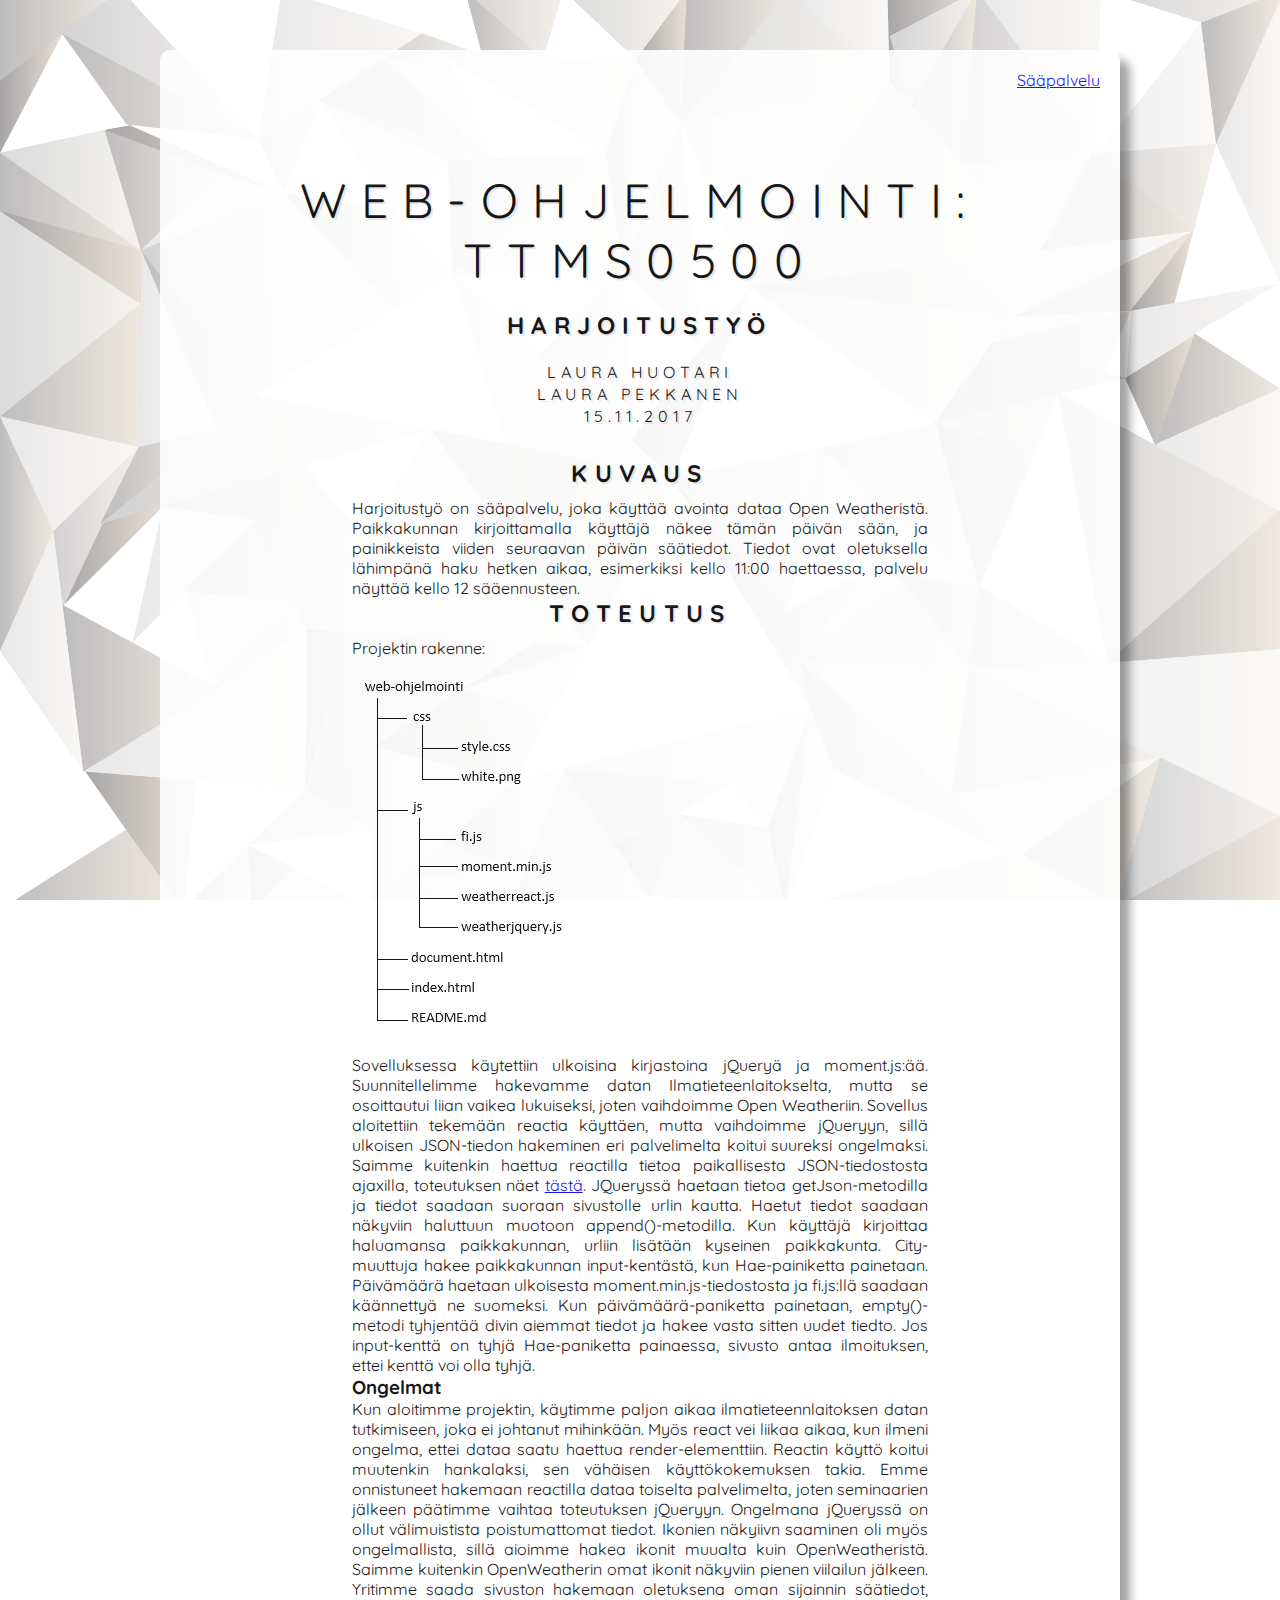
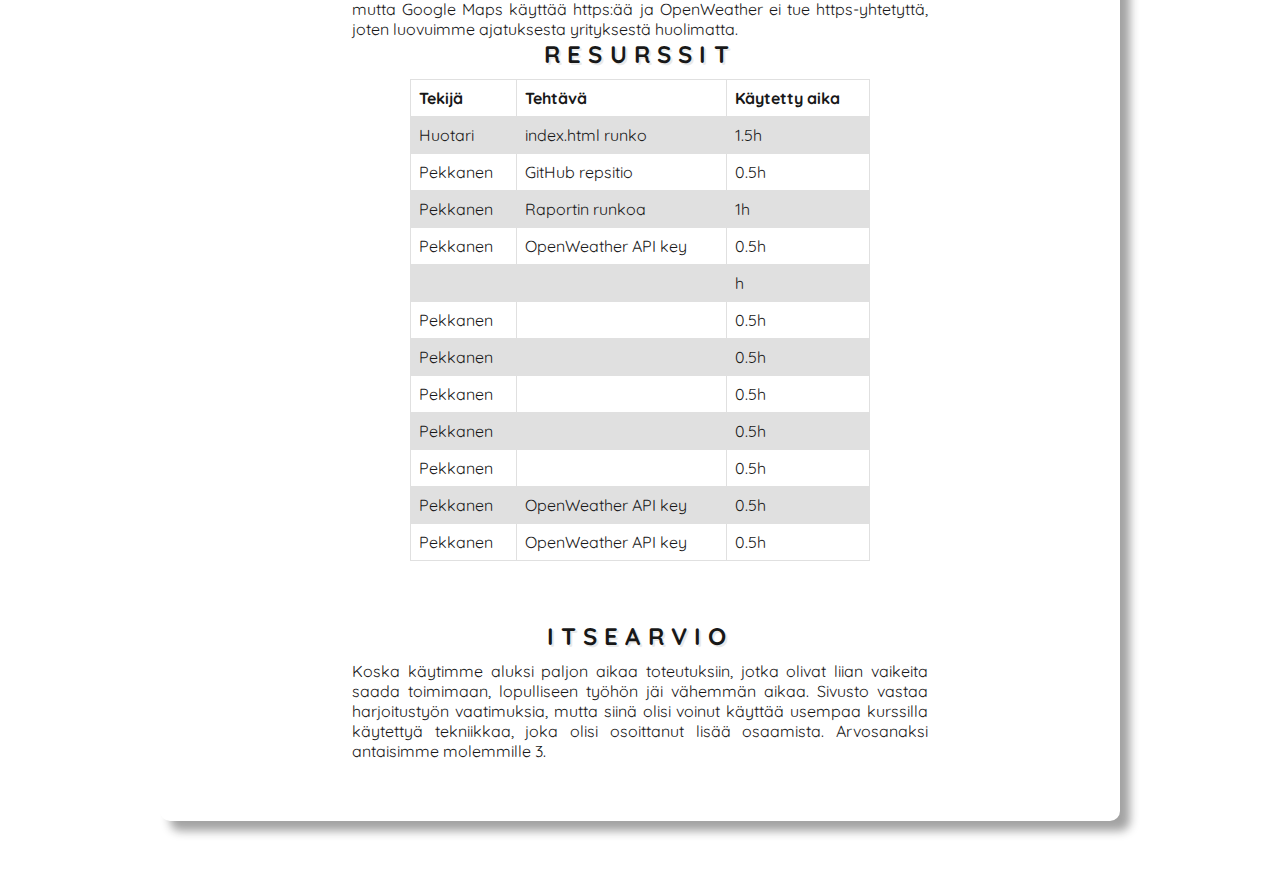
==== document.html @ 0e5e72e3 "react" ====
<!DOCTYPE html>
<html>
    <head>
        <title>Sää-palvelu</title>
        <meta charset="utf-8"/>
        <link href="css/style.css" rel="stylesheet"/>
        <!--fonts-->
        <link href="https://fonts.googleapis.com/css?family=Quicksand" rel="stylesheet">
    </head>
    <body>
        <page>
            <nav>
                <li><a href="index.html">Sääpalvelu</a></li>
            </nav>
            <section>
                <header>Web-ohjelmointi: TTMS0500</header>
                <h2>Harjoitustyö</h2><br>
                <p>Laura Huotari</p>
                <p>Laura Pekkanen</p>
                <p>15.11.2017</p>
            </section>
            <main>
                <h2>Kuvaus</h2>
                <p>Harjoitustyö on sääpalvelu, joka käyttää avointa dataa Open Weatheristä. Paikkakunnan kirjoittamalla käyttäjä näkee tämän päivän sään, ja painikkeista viiden seuraavan päivän säätiedot. Tiedot ovat oletuksella lähimpänä haku hetken aikaa, esimerkiksi kello 11:00 haettaessa, palvelu näyttää kello 12 sääennusteen.</p>
                <h2>Toteutus</h2>
                <p>Projektin rakenne:</p>
                <img src="css/rakenne_webohjelmointi.PNG" alt="rakenne"/>
                <p>Sovelluksessa käytettiin ulkoisina kirjastoina jQueryä ja moment.js:ää. Suunnitellelimme hakevamme datan Ilmatieteenlaitokselta, mutta se osoittautui liian vaikea lukuiseksi, joten vaihdoimme Open Weatheriin. Sovellus aloitettiin tekemään reactia käyttäen, mutta vaihdoimme jQueryyn, sillä ulkoisen JSON-tiedon hakeminen eri palvelimelta koitui suureksi ongelmaksi. Saimme kuitenkin haettua reactilla tietoa paikallisesta JSON-tiedostosta ajaxilla, toteutuksen näet <a href="index_react.html">tästä</a>. JQueryssä haetaan tietoa getJson-metodilla ja tiedot saadaan suoraan sivustolle urlin kautta. Haetut tiedot saadaan näkyviin haluttuun muotoon append()-metodilla. Kun käyttäjä kirjoittaa haluamansa paikkakunnan, urliin lisätään kyseinen paikkakunta. City-muuttuja hakee paikkakunnan input-kentästä, kun Hae-painiketta painetaan. Päivämäärä haetaan ulkoisesta moment.min.js-tiedostosta ja fi.js:llä saadaan käännettyä ne suomeksi. Kun päivämäärä-paniketta painetaan, empty()-metodi tyhjentää divin aiemmat tiedot ja hakee vasta sitten uudet tiedto. Jos input-kenttä on tyhjä Hae-paniketta painaessa, sivusto antaa ilmoituksen, ettei kenttä voi olla tyhjä.</p>
                <h3>Ongelmat</h3>
                <p>Kun aloitimme projektin, käytimme paljon aikaa ilmatieteennlaitoksen datan tutkimiseen, joka ei johtanut mihinkään. Myös react vei liikaa aikaa, kun ilmeni ongelma, ettei dataa saatu haettua render-elementtiin. Reactin käyttö koitui muutenkin hankalaksi, sen vähäisen käyttökokemuksen takia. Emme onnistuneet hakemaan reactilla dataa toiselta palvelimelta, joten seminaarien jälkeen päätimme vaihtaa toteutuksen jQueryyn. Ongelmana jQueryssä on ollut välimuistista poistumattomat tiedot. Ikonien näkyiivn saaminen oli myös ongelmallista, sillä aioimme hakea ikonit muualta kuin OpenWeatheristä. Saimme kuitenkin OpenWeatherin omat ikonit näkyviin pienen viilailun jälkeen. Yritimme saada sivuston hakemaan oletuksena oman sijainnin säätiedot, mutta Google Maps käyttää https:ää ja OpenWeather ei tue https-yhtetyttä, joten luovuimme ajatuksesta yrityksestä huolimatta.</p>
                <h2>Resurssit</h2>
                <table>
                  <tr>
                    <th>Tekijä</th>
                    <th>Tehtävä</th>
                    <th>Käytetty aika</th>
                  </tr>
                  <tr>
                    <td>Huotari</td>
                    <td>index.html runko</td>
                    <td>1.5h</td>
                  </tr>
                  <tr>
                    <td>Pekkanen</td>
                    <td>GitHub repsitio</td>
                    <td>0.5h</td>
                  </tr>
                  <tr>
                    <td>Pekkanen</td>
                    <td>Raportin runkoa</td>
                    <td>1h</td>
                  </tr>
                  <tr>
                    <td>Pekkanen</td>
                    <td>OpenWeather API key</td>
                    <td>0.5h</td>
                  </tr>
                    <tr>
                    <td></td>
                    <td></td>
                    <td>h</td>
                  </tr>
                    <tr>
                    <td>Pekkanen</td>
                    <td></td>
                    <td>0.5h</td>
                  </tr>
                    <tr>
                    <td>Pekkanen</td>
                    <td></td>
                    <td>0.5h</td>
                  </tr>
                    <tr>
                    <td>Pekkanen</td>
                    <td></td>
                    <td>0.5h</td>
                  </tr>
                    <tr>
                    <td>Pekkanen</td>
                    <td></td>
                    <td>0.5h</td>
                  </tr>
                    <tr>
                    <td>Pekkanen</td>
                    <td></td>
                    <td>0.5h</td>
                  </tr>
                    <tr>
                    <td>Pekkanen</td>
                    <td>OpenWeather API key</td>
                    <td>0.5h</td>
                  </tr>
                    <tr>
                    <td>Pekkanen</td>
                    <td>OpenWeather API key</td>
                    <td>0.5h</td>
                  </tr>
                </table>
                <h2>Itsearvio</h2>
                <p>Koska käytimme aluksi paljon aikaa toteutuksiin, jotka olivat liian vaikeita saada toimimaan, lopulliseen työhön jäi vähemmän aikaa. Sivusto vastaa harjoitustyön vaatimuksia, mutta siinä olisi voinut käyttää usempaa kurssilla käytettyä tekniikkaa, joka olisi osoittanut lisää osaamista. Arvosanaksi antaisimme molemmille 3.</p>
            </main>
        </page>
    </body>
</html>
---- css/style.css ----
* {
    margin: 0;
    padding: 0;
}

body {
    color: #000000;
    margin: auto;
    text-align: center;
    height: 100%;
    background-image: url(white.png);
    background-size: cover;
    background-position: center;
    background-attachment: fixed;
}

page {
    width:75%;
    height: 100%;
    text-align: center;
    margin: 50px auto;
    background-color: #ffffff;
    padding: auto 15px;
    display: inline-block;
    overflow: hidden;
    opacity: 0.9;
    border-radius: 10px;
    box-shadow: 10px 10px 10px rgba(0, 0, 0, 0.4);
    font-family: 'Quicksand', sans-serif;
}

nav {
    margin: 20px;
    list-style-type: none;
    float: right;
}

header {
    color:black;
    text-transform: uppercase;
    font-size: 3em; 
    text-shadow: 2px 2px #e7e7e7;
    padding: 20px 10px;
    letter-spacing: 0.3em;
    text-align: center;
    margin-top: 60px;
}

header p {
    font-size: 0.5em;
    letter-spacing: 0.2em;
    padding: 5px;
    margin-top: 10px;
}

content p {
    margin: 0;
}

button {
    background-color: #e7e7e7;
    color: black;
    font-size: 16px;
    border-radius: 8px;
    /*width: 50px;*/
    padding: 5px;
    margin: 5px;
    margin-bottom: 20px;
}

button:hover {
    box-shadow: 5px 5px 5px #d9d9d9;
    border-radius: 10px;
}

section {
    color:black;
    font-size: 1em; 
    padding-top: 20px;
    padding-bottom: 20px;
    text-align: center;
    margin-bottom: 10px;
    margin-top: 20px;
}

section h1 {
    font-size: 3em; 
}

section h1, h2 {
    text-transform: uppercase;
    text-shadow: 2px 2px #e7e7e7;
    letter-spacing: 0.3em;
}


section p {
    padding: 0;
    margin: 2px;
    text-transform: uppercase;
    text-shadow: 2px 2px #e7e7e7;
    letter-spacing: 0.3em;
}

main {
     margin: 0 auto 60px auto;
    width: 60%;
    text-align: justify;
}

main h2 {
    text-align: center;
    margin-bottom: 10px;
}

table {
    border-collapse: collapse;
    width: 80%;
    margin: 0 auto 60px auto;
}

td, th {
    border: 1px solid #dddddd;
    text-align: left;
    padding: 8px;
}

tr:nth-child(even) {
    background-color: #dddddd;
}
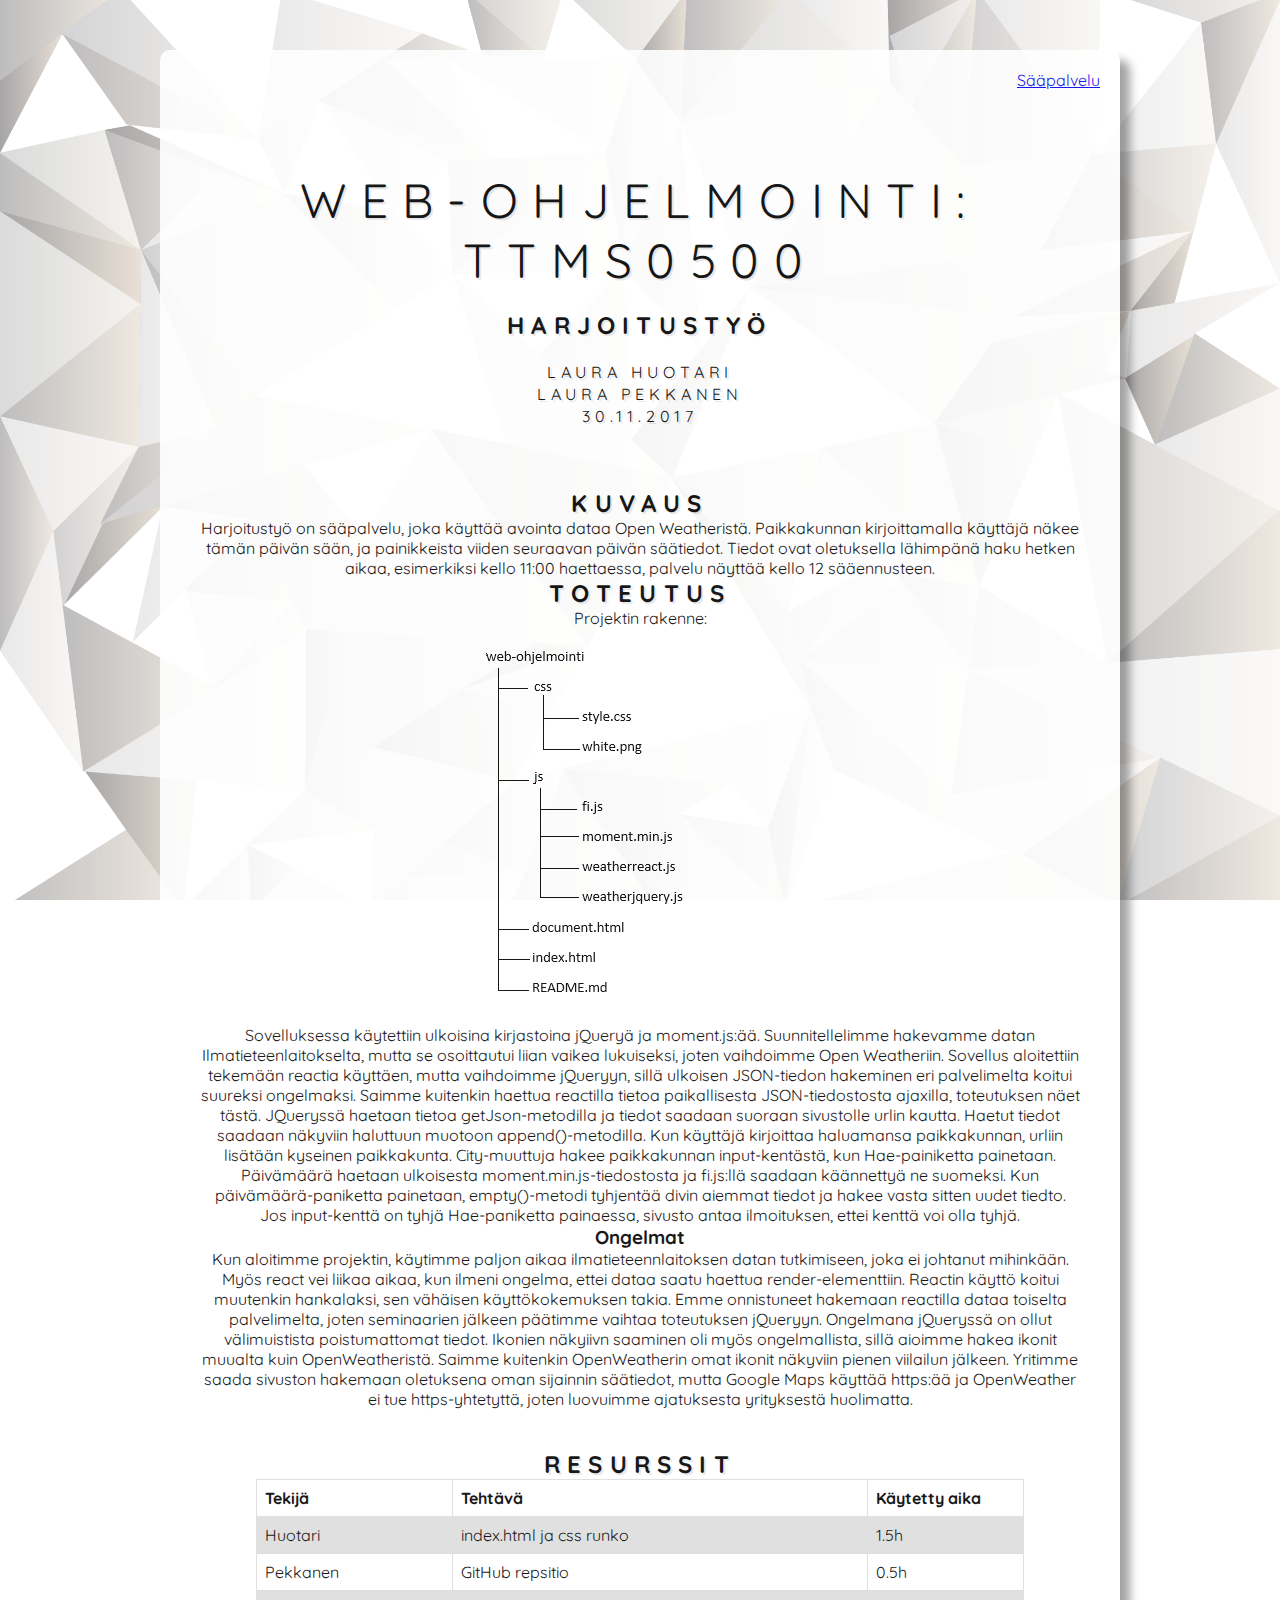
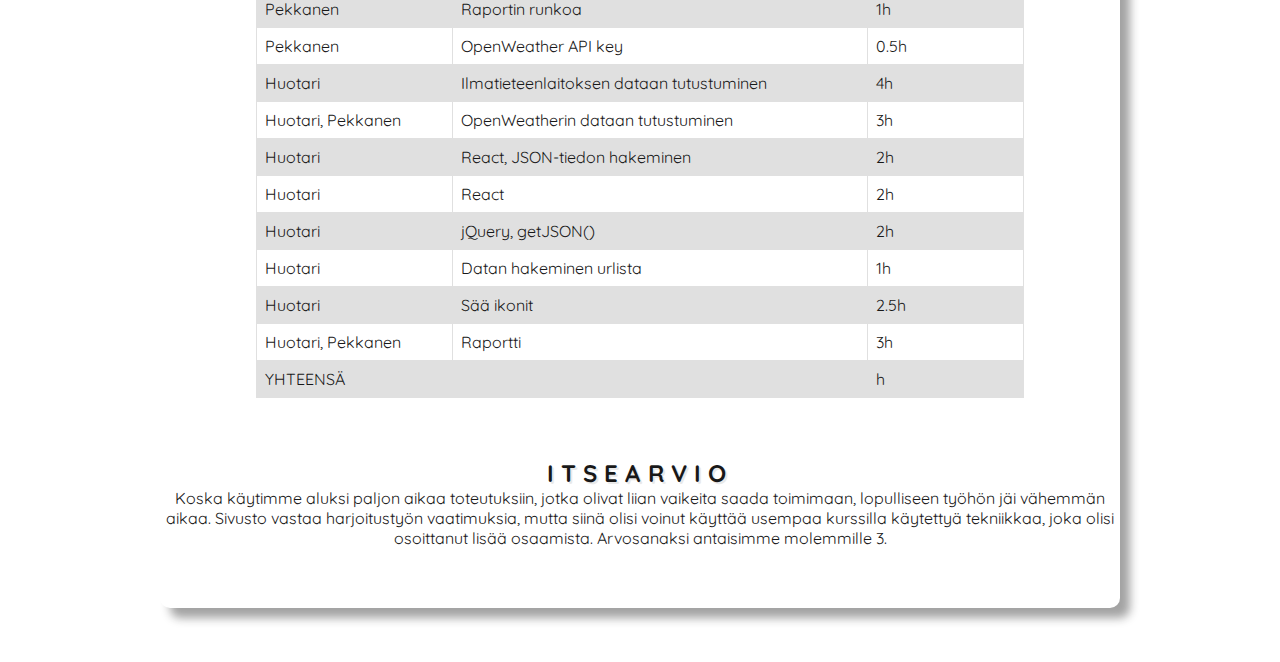
==== commit 6363bd11: "edit document" ====
--- a/document.html
+++ b/document.html
@@ -17,84 +17,91 @@
                 <h2>Harjoitustyö</h2><br>
                 <p>Laura Huotari</p>
                 <p>Laura Pekkanen</p>
-                <p>15.11.2017</p>
+                <p>30.11.2017</p>
             </section>
             <main>
+            <article>
                 <h2>Kuvaus</h2>
-                <p>Harjoitustyö on sääpalvelu, joka käyttää avointa dataa Open Weatheristä. Paikkakunnan kirjoittamalla käyttäjä näkee tämän päivän sään, ja painikkeista viiden seuraavan päivän säätiedot. Tiedot ovat oletuksella lähimpänä haku hetken aikaa, esimerkiksi kello 11:00 haettaessa, palvelu näyttää kello 12 sääennusteen.</p>
-                <h2>Toteutus</h2>
-                <p>Projektin rakenne:</p>
-                <img src="css/rakenne_webohjelmointi.PNG" alt="rakenne"/>
-                <p>Sovelluksessa käytettiin ulkoisina kirjastoina jQueryä ja moment.js:ää. Suunnitellelimme hakevamme datan Ilmatieteenlaitokselta, mutta se osoittautui liian vaikea lukuiseksi, joten vaihdoimme Open Weatheriin. Sovellus aloitettiin tekemään reactia käyttäen, mutta vaihdoimme jQueryyn, sillä ulkoisen JSON-tiedon hakeminen eri palvelimelta koitui suureksi ongelmaksi. Saimme kuitenkin haettua reactilla tietoa paikallisesta JSON-tiedostosta ajaxilla, toteutuksen näet <a href="index_react.html">tästä</a>. JQueryssä haetaan tietoa getJson-metodilla ja tiedot saadaan suoraan sivustolle urlin kautta. Haetut tiedot saadaan näkyviin haluttuun muotoon append()-metodilla. Kun käyttäjä kirjoittaa haluamansa paikkakunnan, urliin lisätään kyseinen paikkakunta. City-muuttuja hakee paikkakunnan input-kentästä, kun Hae-painiketta painetaan. Päivämäärä haetaan ulkoisesta moment.min.js-tiedostosta ja fi.js:llä saadaan käännettyä ne suomeksi. Kun päivämäärä-paniketta painetaan, empty()-metodi tyhjentää divin aiemmat tiedot ja hakee vasta sitten uudet tiedto. Jos input-kenttä on tyhjä Hae-paniketta painaessa, sivusto antaa ilmoituksen, ettei kenttä voi olla tyhjä.</p>
-                <h3>Ongelmat</h3>
-                <p>Kun aloitimme projektin, käytimme paljon aikaa ilmatieteennlaitoksen datan tutkimiseen, joka ei johtanut mihinkään. Myös react vei liikaa aikaa, kun ilmeni ongelma, ettei dataa saatu haettua render-elementtiin. Reactin käyttö koitui muutenkin hankalaksi, sen vähäisen käyttökokemuksen takia. Emme onnistuneet hakemaan reactilla dataa toiselta palvelimelta, joten seminaarien jälkeen päätimme vaihtaa toteutuksen jQueryyn. Ongelmana jQueryssä on ollut välimuistista poistumattomat tiedot. Ikonien näkyiivn saaminen oli myös ongelmallista, sillä aioimme hakea ikonit muualta kuin OpenWeatheristä. Saimme kuitenkin OpenWeatherin omat ikonit näkyviin pienen viilailun jälkeen. Yritimme saada sivuston hakemaan oletuksena oman sijainnin säätiedot, mutta Google Maps käyttää https:ää ja OpenWeather ei tue https-yhtetyttä, joten luovuimme ajatuksesta yrityksestä huolimatta.</p>
+                    <p>Harjoitustyö on sääpalvelu, joka käyttää avointa dataa Open Weatheristä. Paikkakunnan kirjoittamalla käyttäjä näkee tämän päivän sään, ja painikkeista viiden seuraavan päivän säätiedot. Tiedot ovat oletuksella lähimpänä haku hetken aikaa, esimerkiksi kello 11:00 haettaessa, palvelu näyttää kello 12 sääennusteen.</p>
+                    <h2>Toteutus</h2>
+                    <p>Projektin rakenne:</p>
+                    <img src="css/rakenne_webohjelmointi.PNG" alt="rakenne"/>
+                    <p>Sovelluksessa käytettiin ulkoisina kirjastoina jQueryä ja moment.js:ää. Suunnitellelimme hakevamme datan Ilmatieteenlaitokselta, mutta se osoittautui liian vaikea lukuiseksi, joten vaihdoimme Open Weatheriin. Sovellus aloitettiin tekemään reactia käyttäen, mutta vaihdoimme jQueryyn, sillä ulkoisen JSON-tiedon hakeminen eri palvelimelta koitui suureksi ongelmaksi. Saimme kuitenkin haettua reactilla tietoa paikallisesta JSON-tiedostosta ajaxilla, toteutuksen näet tästä. JQueryssä haetaan tietoa getJson-metodilla ja tiedot saadaan suoraan sivustolle urlin kautta. Haetut tiedot saadaan näkyviin haluttuun muotoon append()-metodilla. Kun käyttäjä kirjoittaa haluamansa paikkakunnan, urliin lisätään kyseinen paikkakunta. City-muuttuja hakee paikkakunnan input-kentästä, kun Hae-painiketta painetaan. Päivämäärä haetaan ulkoisesta moment.min.js-tiedostosta ja fi.js:llä saadaan käännettyä ne suomeksi. Kun päivämäärä-paniketta painetaan, empty()-metodi tyhjentää divin aiemmat tiedot ja hakee vasta sitten uudet tiedto. Jos input-kenttä on tyhjä Hae-paniketta painaessa, sivusto antaa ilmoituksen, ettei kenttä voi olla tyhjä.</p>
+                    <h3>Ongelmat</h3>
+                    <p>Kun aloitimme projektin, käytimme paljon aikaa ilmatieteennlaitoksen datan tutkimiseen, joka ei johtanut mihinkään. Myös react vei liikaa aikaa, kun ilmeni ongelma, ettei dataa saatu haettua render-elementtiin. Reactin käyttö koitui muutenkin hankalaksi, sen vähäisen käyttökokemuksen takia. Emme onnistuneet hakemaan reactilla dataa toiselta palvelimelta, joten seminaarien jälkeen päätimme vaihtaa toteutuksen jQueryyn. Ongelmana jQueryssä on ollut välimuistista poistumattomat tiedot. Ikonien näkyiivn saaminen oli myös ongelmallista, sillä aioimme hakea ikonit muualta kuin OpenWeatheristä. Saimme kuitenkin OpenWeatherin omat ikonit näkyviin pienen viilailun jälkeen. Yritimme saada sivuston hakemaan oletuksena oman sijainnin säätiedot, mutta Google Maps käyttää https:ää ja OpenWeather ei tue https-yhtetyttä, joten luovuimme ajatuksesta yrityksestä huolimatta.</p>
+                </article>
                 <h2>Resurssit</h2>
                 <table>
-                  <tr>
-                    <th>Tekijä</th>
-                    <th>Tehtävä</th>
-                    <th>Käytetty aika</th>
-                  </tr>
-                  <tr>
-                    <td>Huotari</td>
-                    <td>index.html runko</td>
-                    <td>1.5h</td>
-                  </tr>
-                  <tr>
-                    <td>Pekkanen</td>
-                    <td>GitHub repsitio</td>
-                    <td>0.5h</td>
-                  </tr>
-                  <tr>
-                    <td>Pekkanen</td>
-                    <td>Raportin runkoa</td>
-                    <td>1h</td>
-                  </tr>
-                  <tr>
-                    <td>Pekkanen</td>
-                    <td>OpenWeather API key</td>
-                    <td>0.5h</td>
-                  </tr>
                     <tr>
-                    <td></td>
-                    <td></td>
-                    <td>h</td>
-                  </tr>
+                        <th>Tekijä</th>
+                        <th>Tehtävä</th>
+                        <th>Käytetty aika</th>
+                    </tr>
                     <tr>
-                    <td>Pekkanen</td>
-                    <td></td>
-                    <td>0.5h</td>
-                  </tr>
+                        <td>Huotari</td>
+                        <td>index.html ja css runko</td>
+                        <td>1.5h</td>
+                    </tr>
                     <tr>
-                    <td>Pekkanen</td>
-                    <td></td>
-                    <td>0.5h</td>
-                  </tr>
+                        <td>Pekkanen</td>
+                        <td>GitHub repsitio</td>
+                        <td>0.5h</td>
+                    </tr>
                     <tr>
-                    <td>Pekkanen</td>
-                    <td></td>
-                    <td>0.5h</td>
-                  </tr>
+                        <td>Pekkanen</td>
+                        <td>Raportin runkoa</td>
+                        <td>1h</td>
+                    </tr>
                     <tr>
-                    <td>Pekkanen</td>
-                    <td></td>
-                    <td>0.5h</td>
-                  </tr>
+                        <td>Pekkanen</td>
+                        <td>OpenWeather API key</td>
+                        <td>0.5h</td>
+                    </tr>
                     <tr>
-                    <td>Pekkanen</td>
-                    <td></td>
-                    <td>0.5h</td>
-                  </tr>
+                        <td>Huotari</td>
+                        <td>Ilmatieteenlaitoksen dataan tutustuminen</td>
+                        <td>4h</td>
+                    </tr>
                     <tr>
-                    <td>Pekkanen</td>
-                    <td>OpenWeather API key</td>
-                    <td>0.5h</td>
-                  </tr>
+                        <td>Huotari, Pekkanen</td>
+                        <td>OpenWeatherin dataan tutustuminen</td>
+                        <td>3h</td>
+                    </tr>
                     <tr>
-                    <td>Pekkanen</td>
-                    <td>OpenWeather API key</td>
-                    <td>0.5h</td>
-                  </tr>
+                        <td>Huotari</td>
+                        <td>React, JSON-tiedon hakeminen</td>
+                        <td>2h</td>
+                    </tr>
+                    <tr>
+                        <td>Huotari</td>
+                        <td>React</td>
+                        <td>2h</td>
+                    </tr>
+                    <tr>
+                        <td>Huotari</td>
+                        <td>jQuery, getJSON()</td>
+                        <td>2h</td>
+                    </tr>
+                    <tr>
+                        <td>Huotari</td>
+                        <td>Datan hakeminen urlista</td>
+                        <td>1h</td>
+                    </tr>
+                    <tr>
+                        <td>Huotari</td>
+                        <td>Sää ikonit</td>
+                        <td>2.5h</td>
+                    </tr>
+                    <tr>
+                        <td>Huotari, Pekkanen</td>
+                        <td>Raportti</td>
+                        <td>3h</td>
+                    </tr>
+                    <tr>
+                        <td style="text-transform:uppercase">Yhteensä</td>
+                        <td></td>
+                        <td>h</td>
+                    </tr>
                 </table>
                 <h2>Itsearvio</h2>
                 <p>Koska käytimme aluksi paljon aikaa toteutuksiin, jotka olivat liian vaikeita saada toimimaan, lopulliseen työhön jäi vähemmän aikaa. Sivusto vastaa harjoitustyön vaatimuksia, mutta siinä olisi voinut käyttää usempaa kurssilla käytettyä tekniikkaa, joka olisi osoittanut lisää osaamista. Arvosanaksi antaisimme molemmille 3.</p>
--- a/css/style.css
+++ b/css/style.css
@@ -71,6 +71,7 @@
 button:hover {
     box-shadow: 5px 5px 5px #d9d9d9;
     border-radius: 10px;
+    background-color: lightgrey;
 }
 
 section {
@@ -102,15 +103,17 @@
     letter-spacing: 0.3em;
 }
 
+article {
+    padding: 20px;
+    margin: 20px;
+}
+
+article h2 {
+    padding: 30px auto 30px auto;
+}
+
 main {
      margin: 0 auto 60px auto;
-    width: 60%;
-    text-align: justify;
-}
-
-main h2 {
-    text-align: center;
-    margin-bottom: 10px;
 }
 
 table {
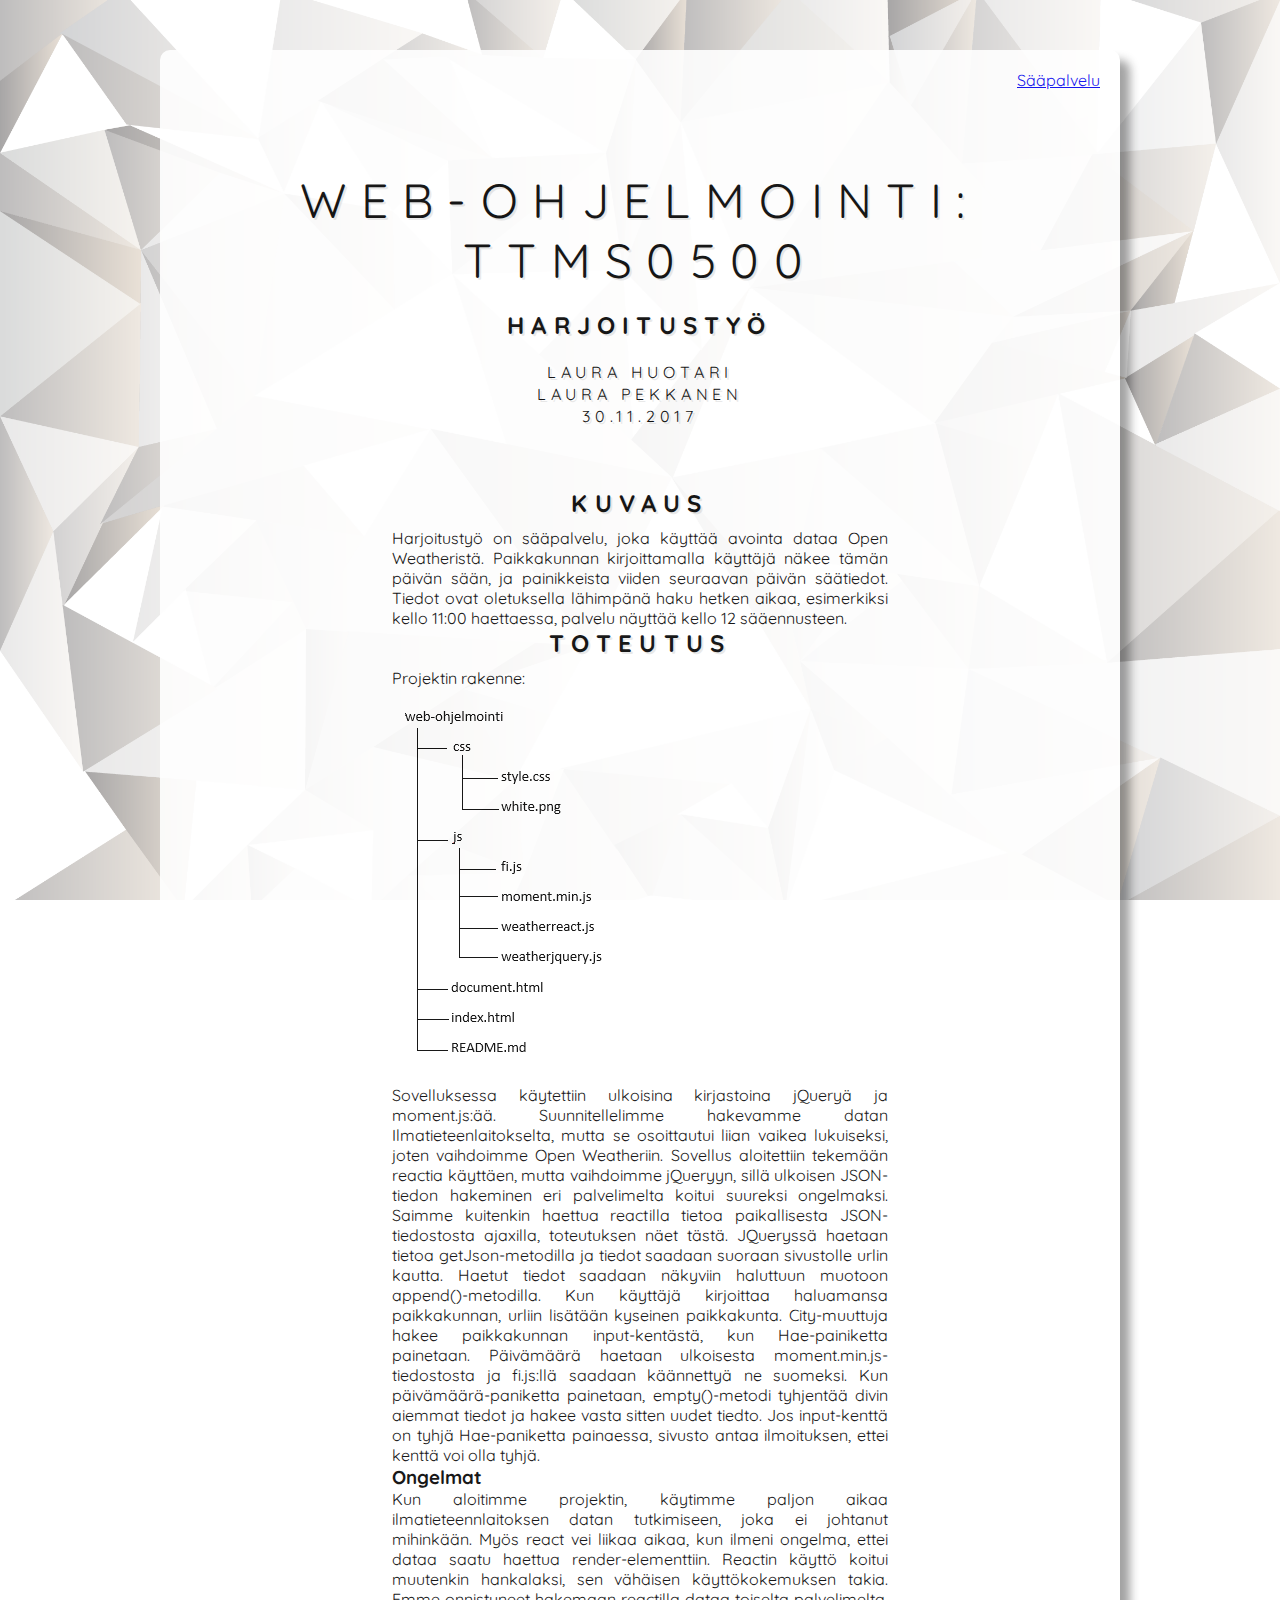
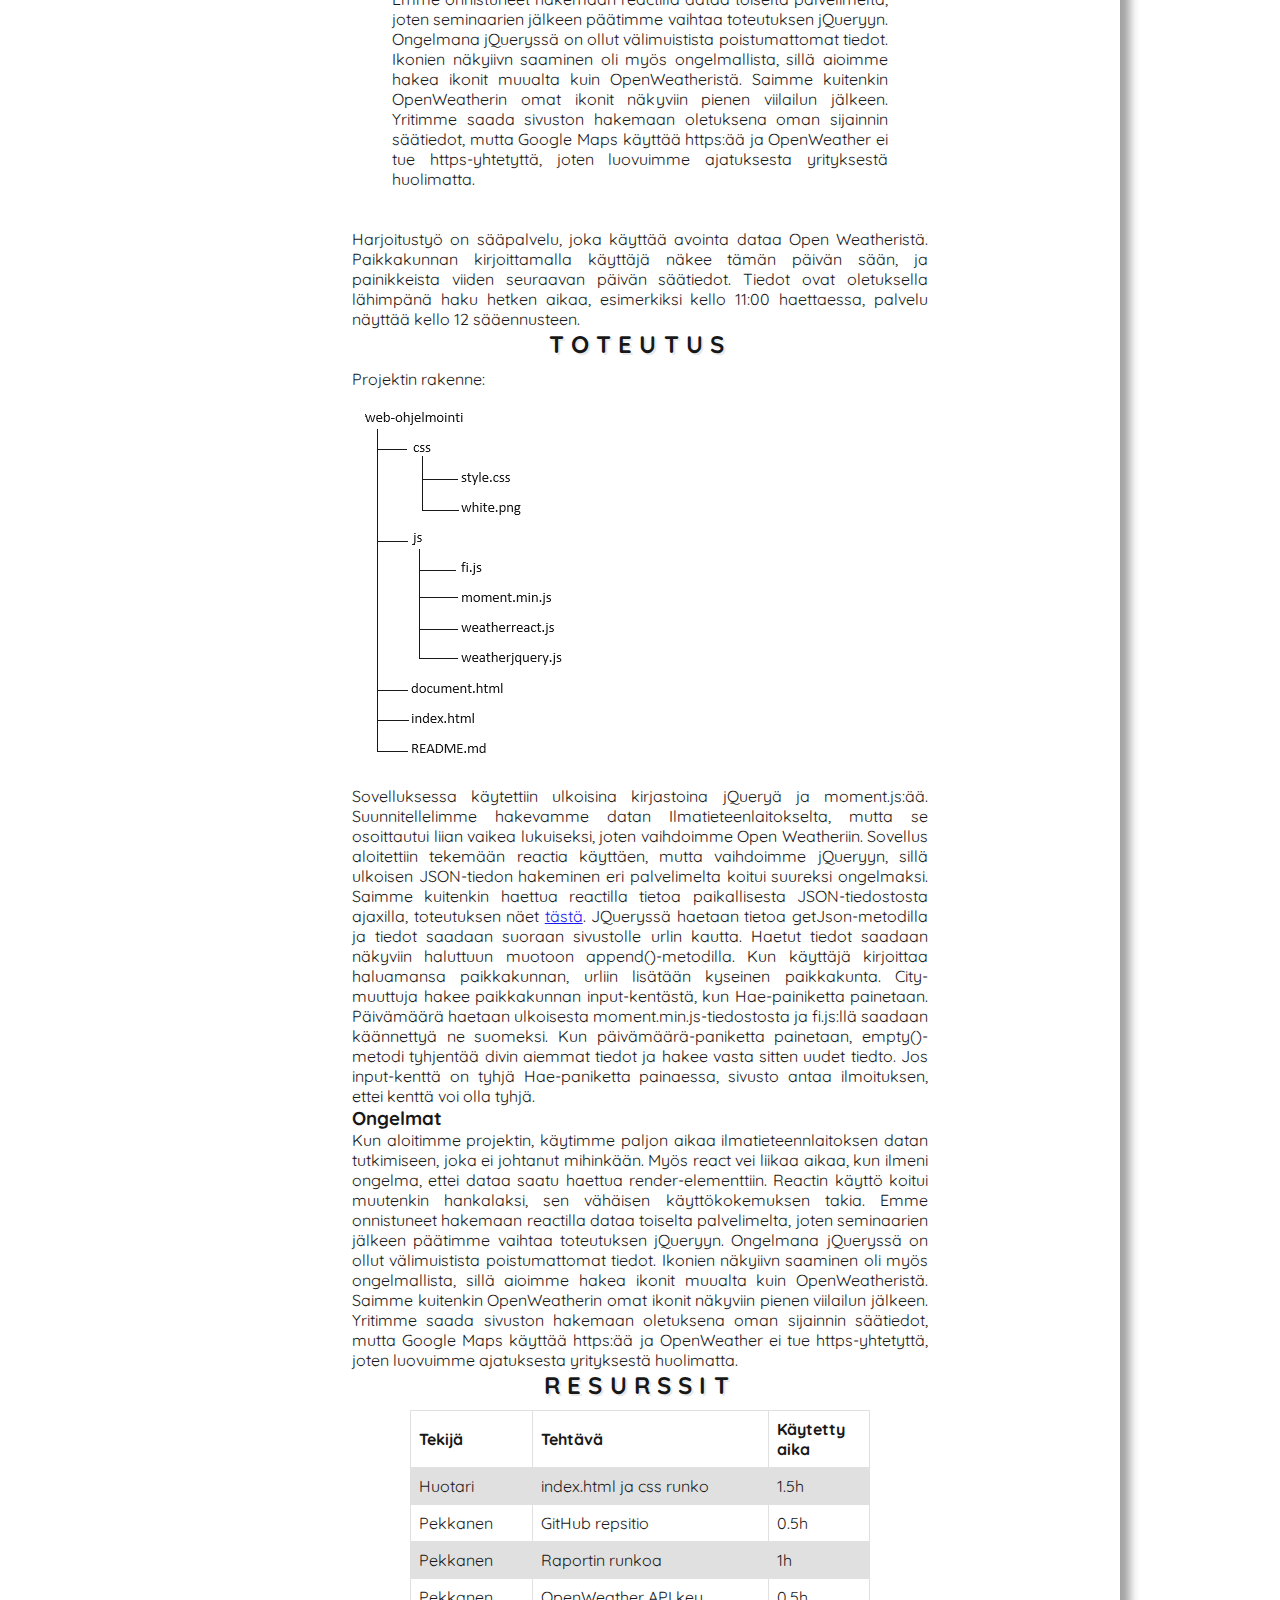
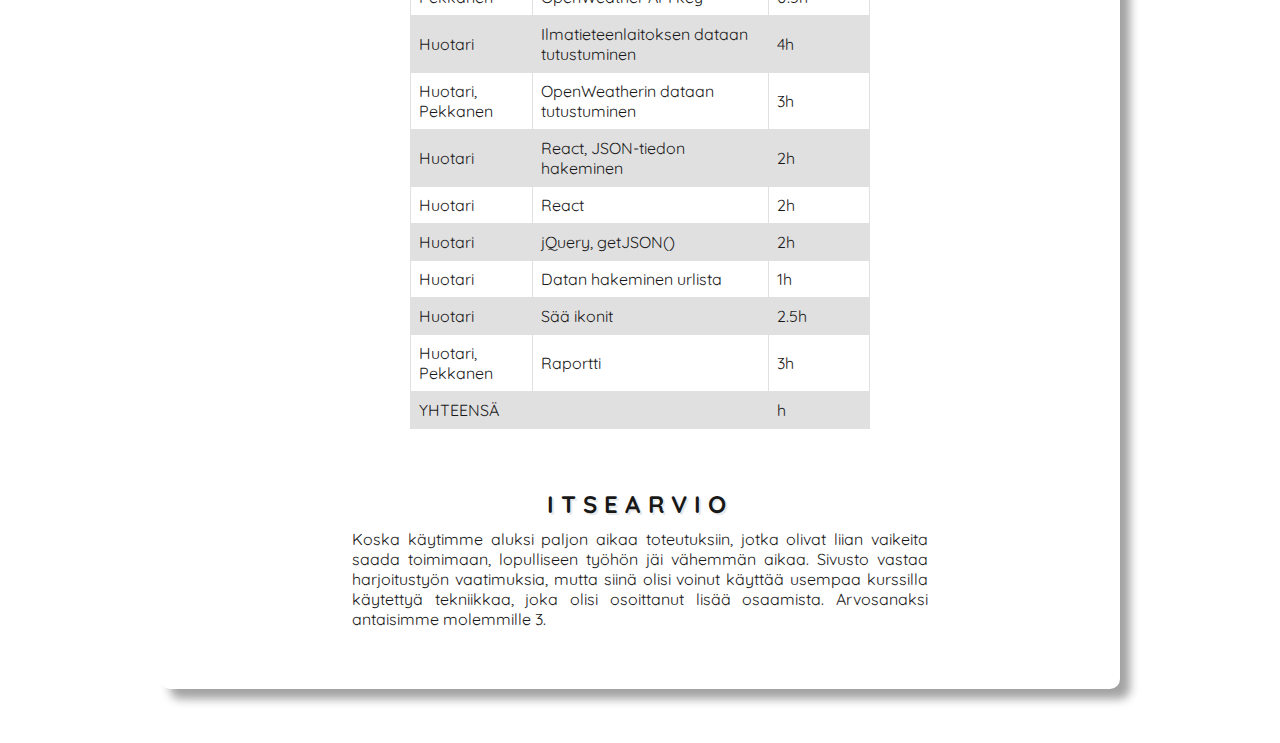
==== commit 53f04209: "edit document" ====
--- a/document.html
+++ b/document.html
@@ -22,6 +22,7 @@
             <main>
             <article>
                 <h2>Kuvaus</h2>
+
                     <p>Harjoitustyö on sääpalvelu, joka käyttää avointa dataa Open Weatheristä. Paikkakunnan kirjoittamalla käyttäjä näkee tämän päivän sään, ja painikkeista viiden seuraavan päivän säätiedot. Tiedot ovat oletuksella lähimpänä haku hetken aikaa, esimerkiksi kello 11:00 haettaessa, palvelu näyttää kello 12 sääennusteen.</p>
                     <h2>Toteutus</h2>
                     <p>Projektin rakenne:</p>
@@ -30,6 +31,15 @@
                     <h3>Ongelmat</h3>
                     <p>Kun aloitimme projektin, käytimme paljon aikaa ilmatieteennlaitoksen datan tutkimiseen, joka ei johtanut mihinkään. Myös react vei liikaa aikaa, kun ilmeni ongelma, ettei dataa saatu haettua render-elementtiin. Reactin käyttö koitui muutenkin hankalaksi, sen vähäisen käyttökokemuksen takia. Emme onnistuneet hakemaan reactilla dataa toiselta palvelimelta, joten seminaarien jälkeen päätimme vaihtaa toteutuksen jQueryyn. Ongelmana jQueryssä on ollut välimuistista poistumattomat tiedot. Ikonien näkyiivn saaminen oli myös ongelmallista, sillä aioimme hakea ikonit muualta kuin OpenWeatheristä. Saimme kuitenkin OpenWeatherin omat ikonit näkyviin pienen viilailun jälkeen. Yritimme saada sivuston hakemaan oletuksena oman sijainnin säätiedot, mutta Google Maps käyttää https:ää ja OpenWeather ei tue https-yhtetyttä, joten luovuimme ajatuksesta yrityksestä huolimatta.</p>
                 </article>
+
+                <p>Harjoitustyö on sääpalvelu, joka käyttää avointa dataa Open Weatheristä. Paikkakunnan kirjoittamalla käyttäjä näkee tämän päivän sään, ja painikkeista viiden seuraavan päivän säätiedot. Tiedot ovat oletuksella lähimpänä haku hetken aikaa, esimerkiksi kello 11:00 haettaessa, palvelu näyttää kello 12 sääennusteen.</p>
+                <h2>Toteutus</h2>
+                <p>Projektin rakenne:</p>
+                <img src="css/rakenne_webohjelmointi.PNG" alt="rakenne"/>
+                <p>Sovelluksessa käytettiin ulkoisina kirjastoina jQueryä ja moment.js:ää. Suunnitellelimme hakevamme datan Ilmatieteenlaitokselta, mutta se osoittautui liian vaikea lukuiseksi, joten vaihdoimme Open Weatheriin. Sovellus aloitettiin tekemään reactia käyttäen, mutta vaihdoimme jQueryyn, sillä ulkoisen JSON-tiedon hakeminen eri palvelimelta koitui suureksi ongelmaksi. Saimme kuitenkin haettua reactilla tietoa paikallisesta JSON-tiedostosta ajaxilla, toteutuksen näet <a href="index_react.html">tästä</a>. JQueryssä haetaan tietoa getJson-metodilla ja tiedot saadaan suoraan sivustolle urlin kautta. Haetut tiedot saadaan näkyviin haluttuun muotoon append()-metodilla. Kun käyttäjä kirjoittaa haluamansa paikkakunnan, urliin lisätään kyseinen paikkakunta. City-muuttuja hakee paikkakunnan input-kentästä, kun Hae-painiketta painetaan. Päivämäärä haetaan ulkoisesta moment.min.js-tiedostosta ja fi.js:llä saadaan käännettyä ne suomeksi. Kun päivämäärä-paniketta painetaan, empty()-metodi tyhjentää divin aiemmat tiedot ja hakee vasta sitten uudet tiedto. Jos input-kenttä on tyhjä Hae-paniketta painaessa, sivusto antaa ilmoituksen, ettei kenttä voi olla tyhjä.</p>
+                <h3>Ongelmat</h3>
+                <p>Kun aloitimme projektin, käytimme paljon aikaa ilmatieteennlaitoksen datan tutkimiseen, joka ei johtanut mihinkään. Myös react vei liikaa aikaa, kun ilmeni ongelma, ettei dataa saatu haettua render-elementtiin. Reactin käyttö koitui muutenkin hankalaksi, sen vähäisen käyttökokemuksen takia. Emme onnistuneet hakemaan reactilla dataa toiselta palvelimelta, joten seminaarien jälkeen päätimme vaihtaa toteutuksen jQueryyn. Ongelmana jQueryssä on ollut välimuistista poistumattomat tiedot. Ikonien näkyiivn saaminen oli myös ongelmallista, sillä aioimme hakea ikonit muualta kuin OpenWeatheristä. Saimme kuitenkin OpenWeatherin omat ikonit näkyviin pienen viilailun jälkeen. Yritimme saada sivuston hakemaan oletuksena oman sijainnin säätiedot, mutta Google Maps käyttää https:ää ja OpenWeather ei tue https-yhtetyttä, joten luovuimme ajatuksesta yrityksestä huolimatta.</p>
+
                 <h2>Resurssit</h2>
                 <table>
                     <tr>
--- a/css/style.css
+++ b/css/style.css
@@ -114,6 +114,13 @@
 
 main {
      margin: 0 auto 60px auto;
+    width: 60%;
+    text-align: justify;
+}
+
+main h2 {
+    text-align: center;
+    margin-bottom: 10px;
 }
 
 table {
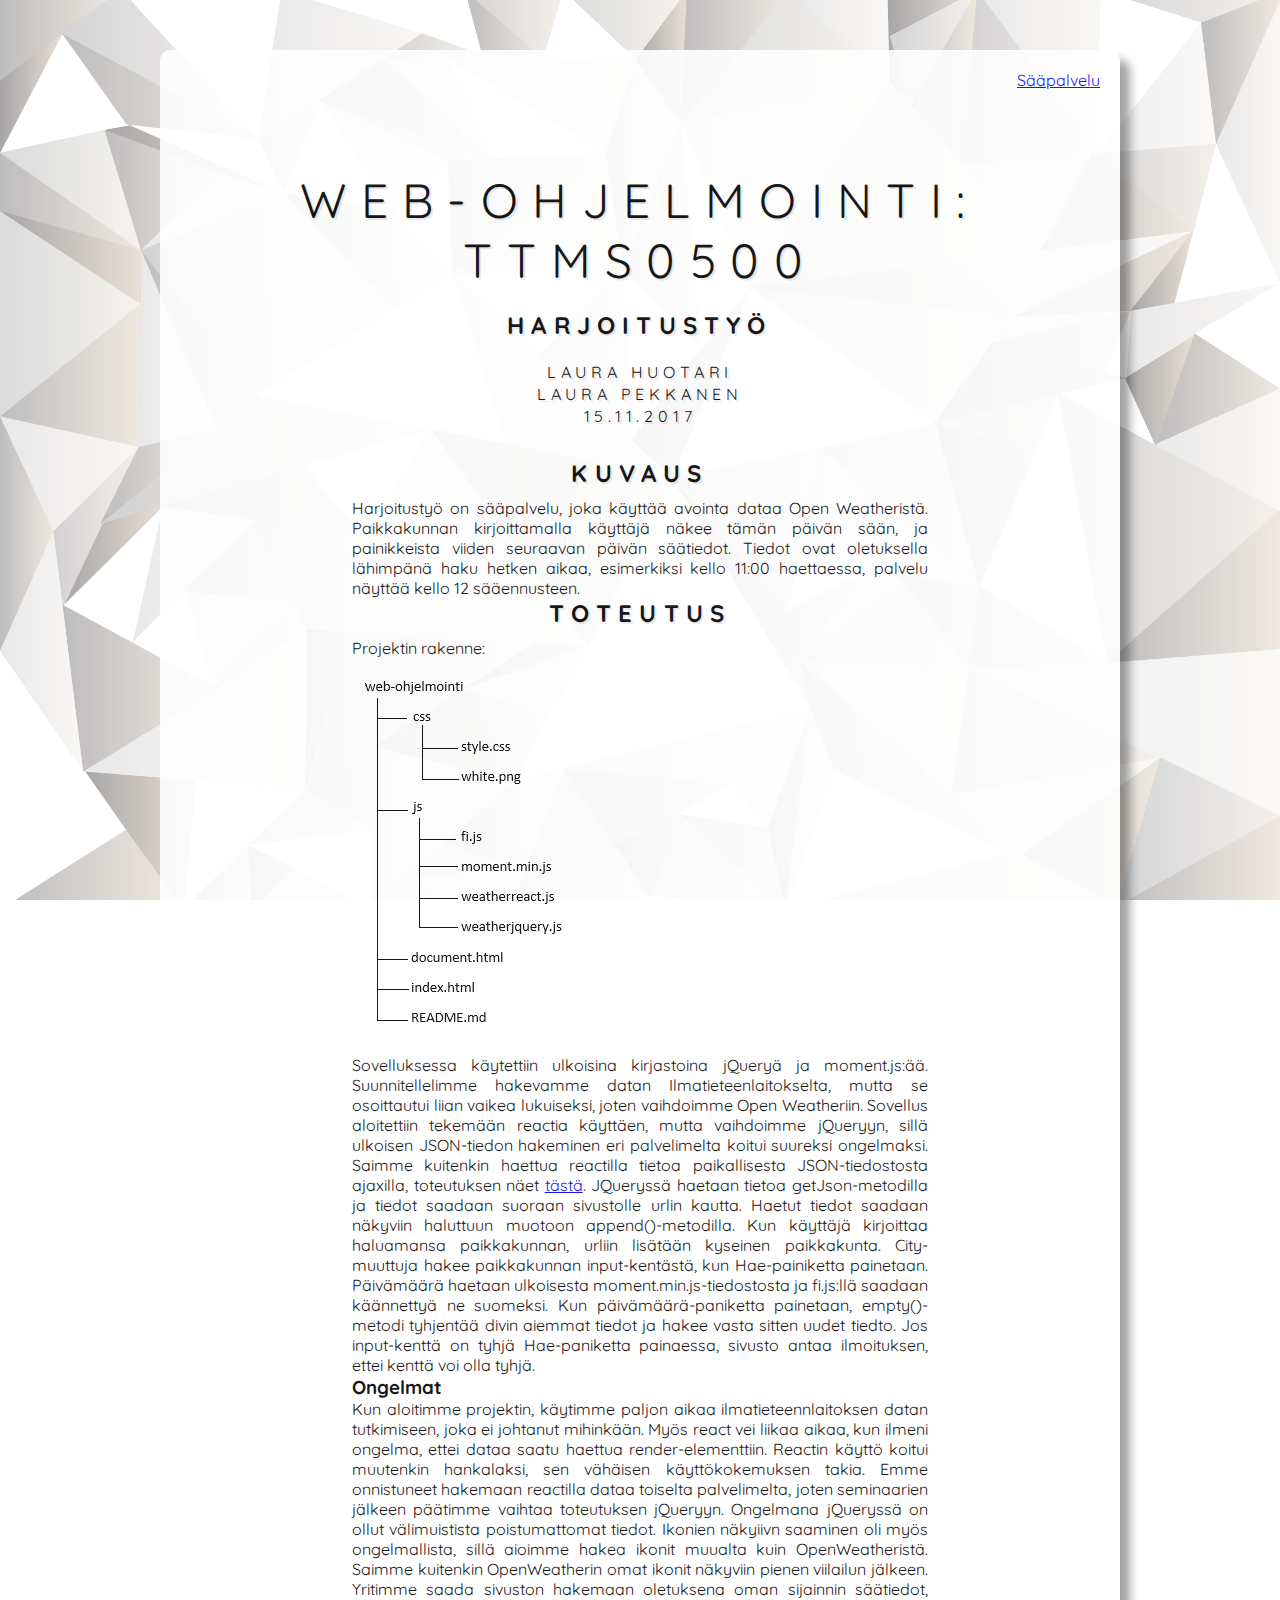
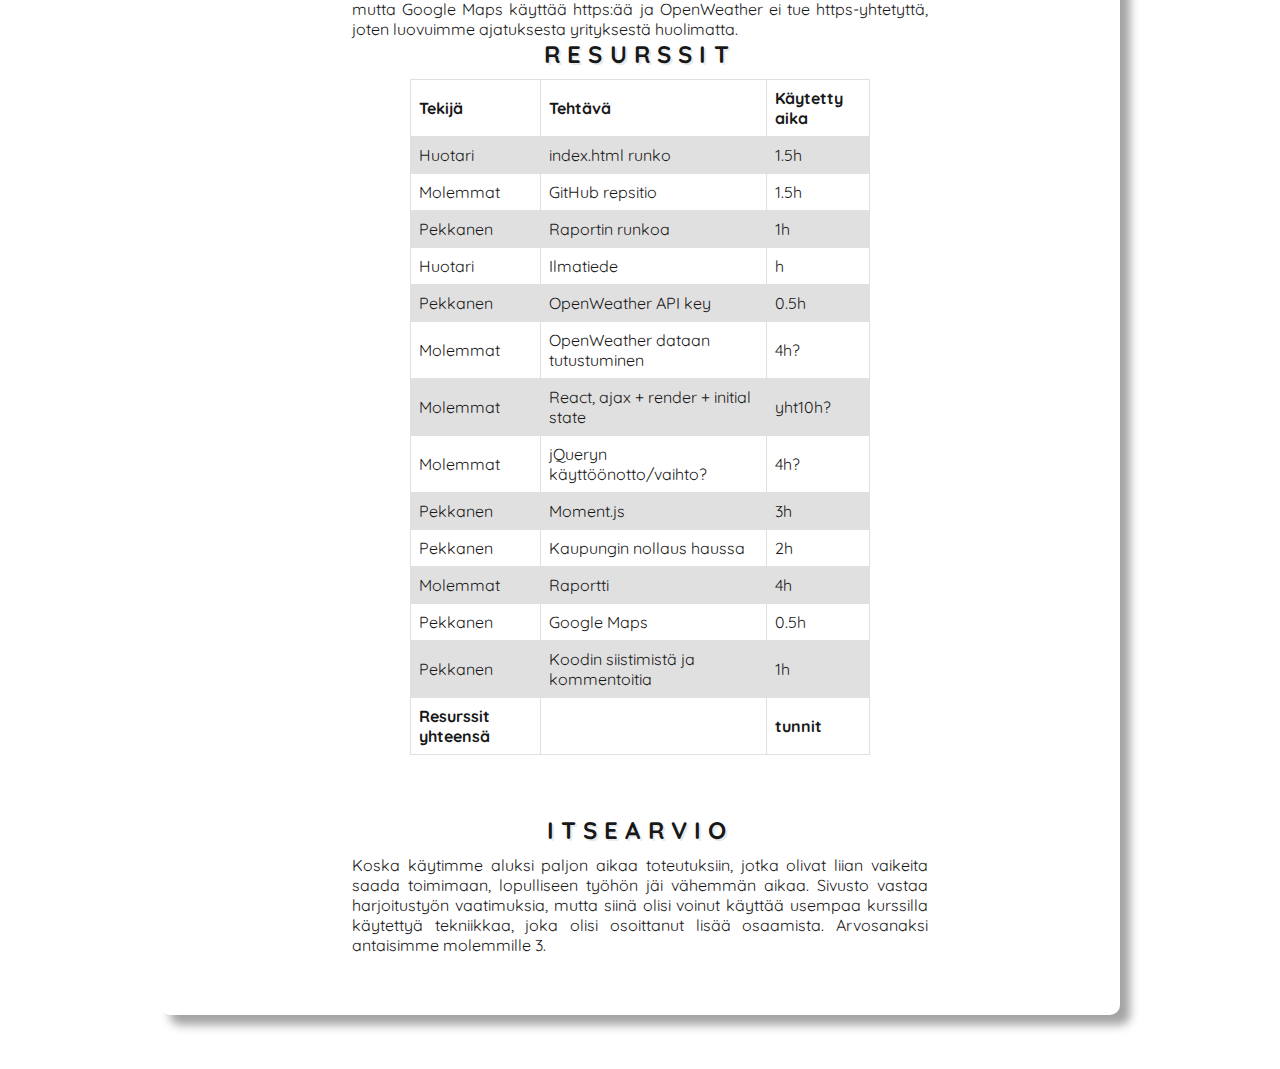
==== commit 202792a0: "haku korjattu" ====
--- a/document.html
+++ b/document.html
@@ -17,21 +17,10 @@
                 <h2>Harjoitustyö</h2><br>
                 <p>Laura Huotari</p>
                 <p>Laura Pekkanen</p>
-                <p>30.11.2017</p>
+                <p>15.11.2017</p>
             </section>
             <main>
-            <article>
                 <h2>Kuvaus</h2>
-
-                    <p>Harjoitustyö on sääpalvelu, joka käyttää avointa dataa Open Weatheristä. Paikkakunnan kirjoittamalla käyttäjä näkee tämän päivän sään, ja painikkeista viiden seuraavan päivän säätiedot. Tiedot ovat oletuksella lähimpänä haku hetken aikaa, esimerkiksi kello 11:00 haettaessa, palvelu näyttää kello 12 sääennusteen.</p>
-                    <h2>Toteutus</h2>
-                    <p>Projektin rakenne:</p>
-                    <img src="css/rakenne_webohjelmointi.PNG" alt="rakenne"/>
-                    <p>Sovelluksessa käytettiin ulkoisina kirjastoina jQueryä ja moment.js:ää. Suunnitellelimme hakevamme datan Ilmatieteenlaitokselta, mutta se osoittautui liian vaikea lukuiseksi, joten vaihdoimme Open Weatheriin. Sovellus aloitettiin tekemään reactia käyttäen, mutta vaihdoimme jQueryyn, sillä ulkoisen JSON-tiedon hakeminen eri palvelimelta koitui suureksi ongelmaksi. Saimme kuitenkin haettua reactilla tietoa paikallisesta JSON-tiedostosta ajaxilla, toteutuksen näet tästä. JQueryssä haetaan tietoa getJson-metodilla ja tiedot saadaan suoraan sivustolle urlin kautta. Haetut tiedot saadaan näkyviin haluttuun muotoon append()-metodilla. Kun käyttäjä kirjoittaa haluamansa paikkakunnan, urliin lisätään kyseinen paikkakunta. City-muuttuja hakee paikkakunnan input-kentästä, kun Hae-painiketta painetaan. Päivämäärä haetaan ulkoisesta moment.min.js-tiedostosta ja fi.js:llä saadaan käännettyä ne suomeksi. Kun päivämäärä-paniketta painetaan, empty()-metodi tyhjentää divin aiemmat tiedot ja hakee vasta sitten uudet tiedto. Jos input-kenttä on tyhjä Hae-paniketta painaessa, sivusto antaa ilmoituksen, ettei kenttä voi olla tyhjä.</p>
-                    <h3>Ongelmat</h3>
-                    <p>Kun aloitimme projektin, käytimme paljon aikaa ilmatieteennlaitoksen datan tutkimiseen, joka ei johtanut mihinkään. Myös react vei liikaa aikaa, kun ilmeni ongelma, ettei dataa saatu haettua render-elementtiin. Reactin käyttö koitui muutenkin hankalaksi, sen vähäisen käyttökokemuksen takia. Emme onnistuneet hakemaan reactilla dataa toiselta palvelimelta, joten seminaarien jälkeen päätimme vaihtaa toteutuksen jQueryyn. Ongelmana jQueryssä on ollut välimuistista poistumattomat tiedot. Ikonien näkyiivn saaminen oli myös ongelmallista, sillä aioimme hakea ikonit muualta kuin OpenWeatheristä. Saimme kuitenkin OpenWeatherin omat ikonit näkyviin pienen viilailun jälkeen. Yritimme saada sivuston hakemaan oletuksena oman sijainnin säätiedot, mutta Google Maps käyttää https:ää ja OpenWeather ei tue https-yhtetyttä, joten luovuimme ajatuksesta yrityksestä huolimatta.</p>
-                </article>
-
                 <p>Harjoitustyö on sääpalvelu, joka käyttää avointa dataa Open Weatheristä. Paikkakunnan kirjoittamalla käyttäjä näkee tämän päivän sään, ja painikkeista viiden seuraavan päivän säätiedot. Tiedot ovat oletuksella lähimpänä haku hetken aikaa, esimerkiksi kello 11:00 haettaessa, palvelu näyttää kello 12 sääennusteen.</p>
                 <h2>Toteutus</h2>
                 <p>Projektin rakenne:</p>
@@ -39,79 +28,83 @@
                 <p>Sovelluksessa käytettiin ulkoisina kirjastoina jQueryä ja moment.js:ää. Suunnitellelimme hakevamme datan Ilmatieteenlaitokselta, mutta se osoittautui liian vaikea lukuiseksi, joten vaihdoimme Open Weatheriin. Sovellus aloitettiin tekemään reactia käyttäen, mutta vaihdoimme jQueryyn, sillä ulkoisen JSON-tiedon hakeminen eri palvelimelta koitui suureksi ongelmaksi. Saimme kuitenkin haettua reactilla tietoa paikallisesta JSON-tiedostosta ajaxilla, toteutuksen näet <a href="index_react.html">tästä</a>. JQueryssä haetaan tietoa getJson-metodilla ja tiedot saadaan suoraan sivustolle urlin kautta. Haetut tiedot saadaan näkyviin haluttuun muotoon append()-metodilla. Kun käyttäjä kirjoittaa haluamansa paikkakunnan, urliin lisätään kyseinen paikkakunta. City-muuttuja hakee paikkakunnan input-kentästä, kun Hae-painiketta painetaan. Päivämäärä haetaan ulkoisesta moment.min.js-tiedostosta ja fi.js:llä saadaan käännettyä ne suomeksi. Kun päivämäärä-paniketta painetaan, empty()-metodi tyhjentää divin aiemmat tiedot ja hakee vasta sitten uudet tiedto. Jos input-kenttä on tyhjä Hae-paniketta painaessa, sivusto antaa ilmoituksen, ettei kenttä voi olla tyhjä.</p>
                 <h3>Ongelmat</h3>
                 <p>Kun aloitimme projektin, käytimme paljon aikaa ilmatieteennlaitoksen datan tutkimiseen, joka ei johtanut mihinkään. Myös react vei liikaa aikaa, kun ilmeni ongelma, ettei dataa saatu haettua render-elementtiin. Reactin käyttö koitui muutenkin hankalaksi, sen vähäisen käyttökokemuksen takia. Emme onnistuneet hakemaan reactilla dataa toiselta palvelimelta, joten seminaarien jälkeen päätimme vaihtaa toteutuksen jQueryyn. Ongelmana jQueryssä on ollut välimuistista poistumattomat tiedot. Ikonien näkyiivn saaminen oli myös ongelmallista, sillä aioimme hakea ikonit muualta kuin OpenWeatheristä. Saimme kuitenkin OpenWeatherin omat ikonit näkyviin pienen viilailun jälkeen. Yritimme saada sivuston hakemaan oletuksena oman sijainnin säätiedot, mutta Google Maps käyttää https:ää ja OpenWeather ei tue https-yhtetyttä, joten luovuimme ajatuksesta yrityksestä huolimatta.</p>
-
                 <h2>Resurssit</h2>
                 <table>
+                  <tr>
+                    <th>Tekijä</th>
+                    <th>Tehtävä</th>
+                    <th>Käytetty aika</th>
+                  </tr>
+                  <tr>
+                    <td>Huotari</td>
+                    <td>index.html runko</td>
+                    <td>1.5h</td>
+                  </tr>
+                  <tr>
+                    <td>Molemmat</td>
+                    <td>GitHub repsitio</td>
+                    <td>1.5h</td>
+                  </tr>
+                  <tr>
+                    <td>Pekkanen</td>
+                    <td>Raportin runkoa</td>
+                    <td>1h</td>
+                  </tr>
                     <tr>
-                        <th>Tekijä</th>
-                        <th>Tehtävä</th>
-                        <th>Käytetty aika</th>
-                    </tr>
+                    <td>Huotari</td>
+                    <td>Ilmatiede</td>
+                    <td>h</td>
+                  </tr>
+                  <tr>
+                    <td>Pekkanen</td>
+                    <td>OpenWeather API key</td>
+                    <td>0.5h</td>
+                  </tr>
                     <tr>
-                        <td>Huotari</td>
-                        <td>index.html ja css runko</td>
-                        <td>1.5h</td>
-                    </tr>
+                    <td>Molemmat</td>
+                    <td>OpenWeather dataan tutustuminen</td>
+                    <td>4h?</td>
+                  </tr>
                     <tr>
-                        <td>Pekkanen</td>
-                        <td>GitHub repsitio</td>
-                        <td>0.5h</td>
-                    </tr>
+                    <td>Molemmat</td>
+                    <td>React, ajax + render + initial state</td>
+                    <td>yht10h?</td>
+                  </tr>
                     <tr>
-                        <td>Pekkanen</td>
-                        <td>Raportin runkoa</td>
-                        <td>1h</td>
-                    </tr>
+                    <td>Molemmat</td>
+                    <td>jQueryn käyttöönotto/vaihto?</td>
+                    <td>4h?</td>
+                  </tr>
                     <tr>
-                        <td>Pekkanen</td>
-                        <td>OpenWeather API key</td>
-                        <td>0.5h</td>
-                    </tr>
+                    <td>Pekkanen</td>
+                    <td>Moment.js</td>
+                    <td>3h</td>
+                  </tr>
                     <tr>
-                        <td>Huotari</td>
-                        <td>Ilmatieteenlaitoksen dataan tutustuminen</td>
-                        <td>4h</td>
-                    </tr>
+                    <td>Pekkanen</td>
+                    <td>Kaupungin nollaus haussa</td>
+                    <td>2h</td>
+                  </tr>
                     <tr>
-                        <td>Huotari, Pekkanen</td>
-                        <td>OpenWeatherin dataan tutustuminen</td>
-                        <td>3h</td>
-                    </tr>
+                    <td>Molemmat</td>
+                    <td>Raportti</td>
+                    <td>4h</td>
+                  </tr>
                     <tr>
-                        <td>Huotari</td>
-                        <td>React, JSON-tiedon hakeminen</td>
-                        <td>2h</td>
-                    </tr>
+                    <td>Pekkanen</td>
+                    <td>Google Maps</td>
+                    <td>0.5h</td>
+                  </tr>
                     <tr>
-                        <td>Huotari</td>
-                        <td>React</td>
-                        <td>2h</td>
-                    </tr>
+                    <td>Pekkanen</td>
+                    <td>Koodin siistimistä ja kommentoitia</td>
+                    <td>1h</td>
+                  </tr>
                     <tr>
-                        <td>Huotari</td>
-                        <td>jQuery, getJSON()</td>
-                        <td>2h</td>
-                    </tr>
-                    <tr>
-                        <td>Huotari</td>
-                        <td>Datan hakeminen urlista</td>
-                        <td>1h</td>
-                    </tr>
-                    <tr>
-                        <td>Huotari</td>
-                        <td>Sää ikonit</td>
-                        <td>2.5h</td>
-                    </tr>
-                    <tr>
-                        <td>Huotari, Pekkanen</td>
-                        <td>Raportti</td>
-                        <td>3h</td>
-                    </tr>
-                    <tr>
-                        <td style="text-transform:uppercase">Yhteensä</td>
-                        <td></td>
-                        <td>h</td>
-                    </tr>
+                    <td><b>Resurssit yhteensä</b></td>
+                    <td></td>
+                    <td><b>tunnit</b></td>
+                  </tr>
                 </table>
                 <h2>Itsearvio</h2>
                 <p>Koska käytimme aluksi paljon aikaa toteutuksiin, jotka olivat liian vaikeita saada toimimaan, lopulliseen työhön jäi vähemmän aikaa. Sivusto vastaa harjoitustyön vaatimuksia, mutta siinä olisi voinut käyttää usempaa kurssilla käytettyä tekniikkaa, joka olisi osoittanut lisää osaamista. Arvosanaksi antaisimme molemmille 3.</p>
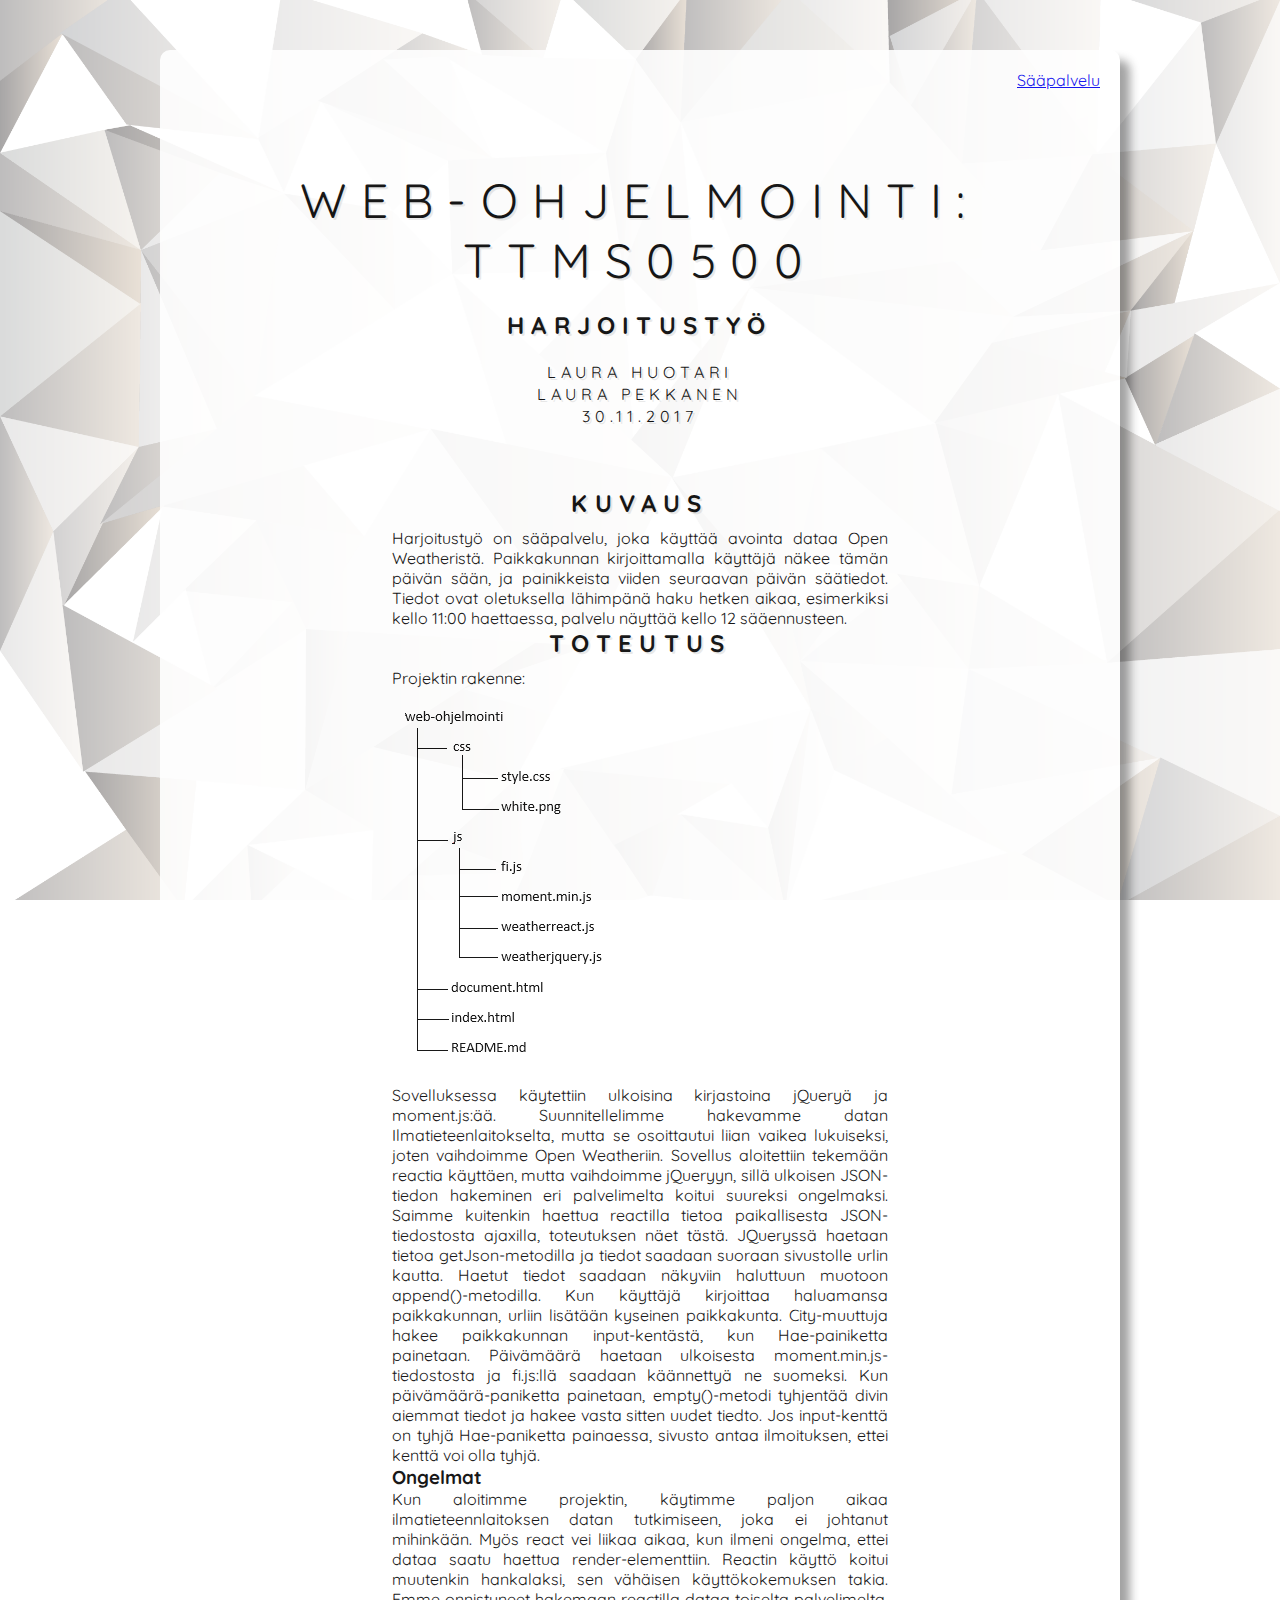
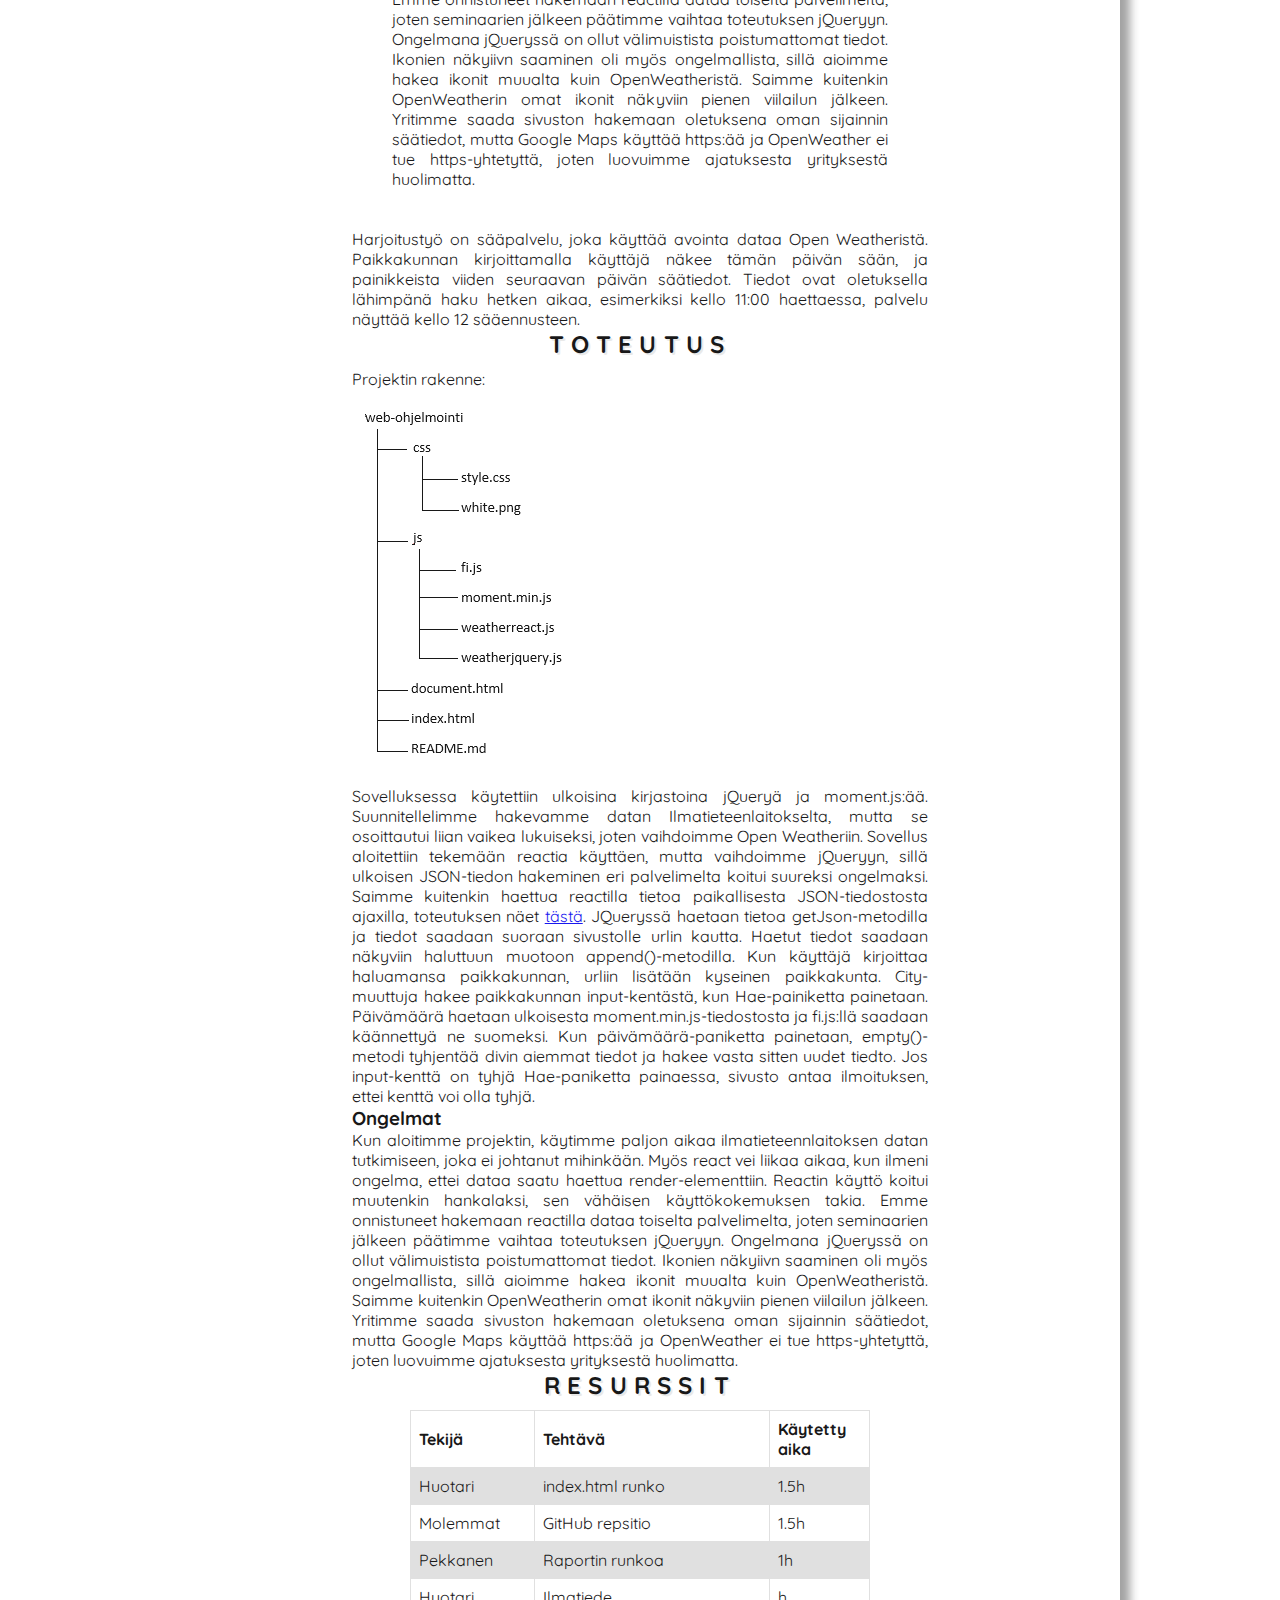
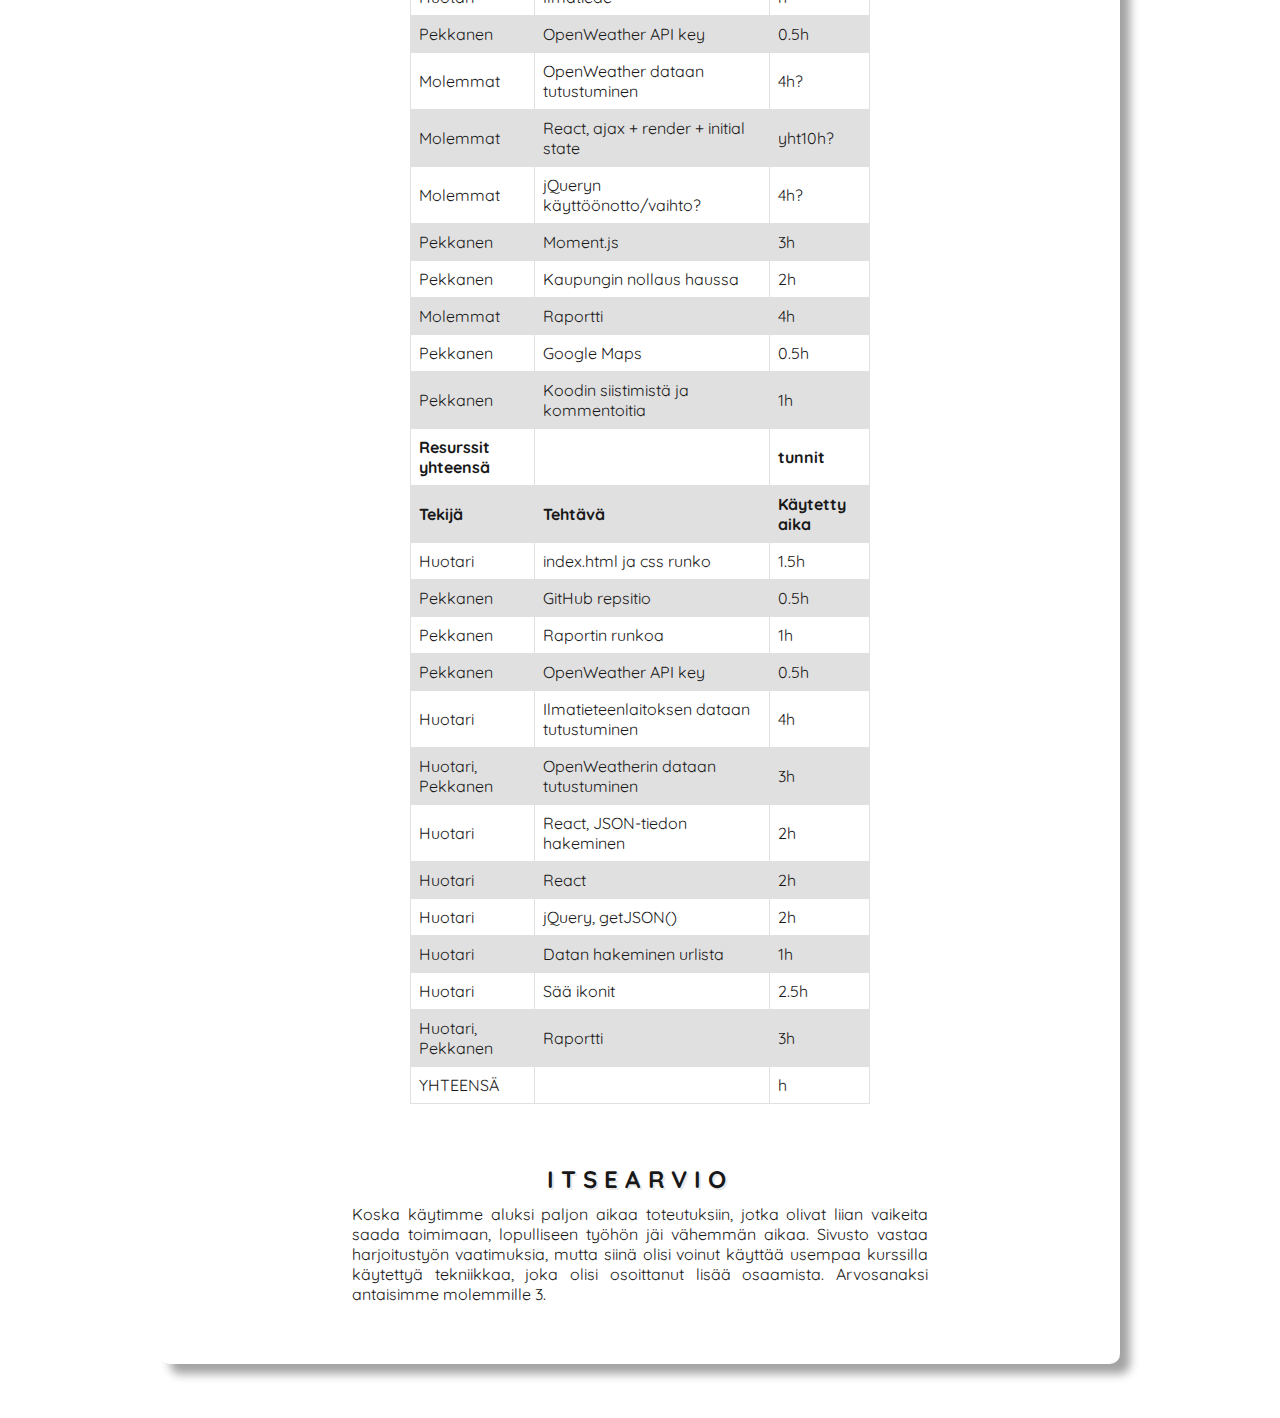
==== commit dcdd8c03: "haku korjattu" ====
--- a/document.html
+++ b/document.html
@@ -17,10 +17,21 @@
                 <h2>Harjoitustyö</h2><br>
                 <p>Laura Huotari</p>
                 <p>Laura Pekkanen</p>
-                <p>15.11.2017</p>
+                <p>30.11.2017</p>
             </section>
             <main>
+            <article>
                 <h2>Kuvaus</h2>
+
+                    <p>Harjoitustyö on sääpalvelu, joka käyttää avointa dataa Open Weatheristä. Paikkakunnan kirjoittamalla käyttäjä näkee tämän päivän sään, ja painikkeista viiden seuraavan päivän säätiedot. Tiedot ovat oletuksella lähimpänä haku hetken aikaa, esimerkiksi kello 11:00 haettaessa, palvelu näyttää kello 12 sääennusteen.</p>
+                    <h2>Toteutus</h2>
+                    <p>Projektin rakenne:</p>
+                    <img src="css/rakenne_webohjelmointi.PNG" alt="rakenne"/>
+                    <p>Sovelluksessa käytettiin ulkoisina kirjastoina jQueryä ja moment.js:ää. Suunnitellelimme hakevamme datan Ilmatieteenlaitokselta, mutta se osoittautui liian vaikea lukuiseksi, joten vaihdoimme Open Weatheriin. Sovellus aloitettiin tekemään reactia käyttäen, mutta vaihdoimme jQueryyn, sillä ulkoisen JSON-tiedon hakeminen eri palvelimelta koitui suureksi ongelmaksi. Saimme kuitenkin haettua reactilla tietoa paikallisesta JSON-tiedostosta ajaxilla, toteutuksen näet tästä. JQueryssä haetaan tietoa getJson-metodilla ja tiedot saadaan suoraan sivustolle urlin kautta. Haetut tiedot saadaan näkyviin haluttuun muotoon append()-metodilla. Kun käyttäjä kirjoittaa haluamansa paikkakunnan, urliin lisätään kyseinen paikkakunta. City-muuttuja hakee paikkakunnan input-kentästä, kun Hae-painiketta painetaan. Päivämäärä haetaan ulkoisesta moment.min.js-tiedostosta ja fi.js:llä saadaan käännettyä ne suomeksi. Kun päivämäärä-paniketta painetaan, empty()-metodi tyhjentää divin aiemmat tiedot ja hakee vasta sitten uudet tiedto. Jos input-kenttä on tyhjä Hae-paniketta painaessa, sivusto antaa ilmoituksen, ettei kenttä voi olla tyhjä.</p>
+                    <h3>Ongelmat</h3>
+                    <p>Kun aloitimme projektin, käytimme paljon aikaa ilmatieteennlaitoksen datan tutkimiseen, joka ei johtanut mihinkään. Myös react vei liikaa aikaa, kun ilmeni ongelma, ettei dataa saatu haettua render-elementtiin. Reactin käyttö koitui muutenkin hankalaksi, sen vähäisen käyttökokemuksen takia. Emme onnistuneet hakemaan reactilla dataa toiselta palvelimelta, joten seminaarien jälkeen päätimme vaihtaa toteutuksen jQueryyn. Ongelmana jQueryssä on ollut välimuistista poistumattomat tiedot. Ikonien näkyiivn saaminen oli myös ongelmallista, sillä aioimme hakea ikonit muualta kuin OpenWeatheristä. Saimme kuitenkin OpenWeatherin omat ikonit näkyviin pienen viilailun jälkeen. Yritimme saada sivuston hakemaan oletuksena oman sijainnin säätiedot, mutta Google Maps käyttää https:ää ja OpenWeather ei tue https-yhtetyttä, joten luovuimme ajatuksesta yrityksestä huolimatta.</p>
+                </article>
+
                 <p>Harjoitustyö on sääpalvelu, joka käyttää avointa dataa Open Weatheristä. Paikkakunnan kirjoittamalla käyttäjä näkee tämän päivän sään, ja painikkeista viiden seuraavan päivän säätiedot. Tiedot ovat oletuksella lähimpänä haku hetken aikaa, esimerkiksi kello 11:00 haettaessa, palvelu näyttää kello 12 sääennusteen.</p>
                 <h2>Toteutus</h2>
                 <p>Projektin rakenne:</p>
@@ -28,6 +39,7 @@
                 <p>Sovelluksessa käytettiin ulkoisina kirjastoina jQueryä ja moment.js:ää. Suunnitellelimme hakevamme datan Ilmatieteenlaitokselta, mutta se osoittautui liian vaikea lukuiseksi, joten vaihdoimme Open Weatheriin. Sovellus aloitettiin tekemään reactia käyttäen, mutta vaihdoimme jQueryyn, sillä ulkoisen JSON-tiedon hakeminen eri palvelimelta koitui suureksi ongelmaksi. Saimme kuitenkin haettua reactilla tietoa paikallisesta JSON-tiedostosta ajaxilla, toteutuksen näet <a href="index_react.html">tästä</a>. JQueryssä haetaan tietoa getJson-metodilla ja tiedot saadaan suoraan sivustolle urlin kautta. Haetut tiedot saadaan näkyviin haluttuun muotoon append()-metodilla. Kun käyttäjä kirjoittaa haluamansa paikkakunnan, urliin lisätään kyseinen paikkakunta. City-muuttuja hakee paikkakunnan input-kentästä, kun Hae-painiketta painetaan. Päivämäärä haetaan ulkoisesta moment.min.js-tiedostosta ja fi.js:llä saadaan käännettyä ne suomeksi. Kun päivämäärä-paniketta painetaan, empty()-metodi tyhjentää divin aiemmat tiedot ja hakee vasta sitten uudet tiedto. Jos input-kenttä on tyhjä Hae-paniketta painaessa, sivusto antaa ilmoituksen, ettei kenttä voi olla tyhjä.</p>
                 <h3>Ongelmat</h3>
                 <p>Kun aloitimme projektin, käytimme paljon aikaa ilmatieteennlaitoksen datan tutkimiseen, joka ei johtanut mihinkään. Myös react vei liikaa aikaa, kun ilmeni ongelma, ettei dataa saatu haettua render-elementtiin. Reactin käyttö koitui muutenkin hankalaksi, sen vähäisen käyttökokemuksen takia. Emme onnistuneet hakemaan reactilla dataa toiselta palvelimelta, joten seminaarien jälkeen päätimme vaihtaa toteutuksen jQueryyn. Ongelmana jQueryssä on ollut välimuistista poistumattomat tiedot. Ikonien näkyiivn saaminen oli myös ongelmallista, sillä aioimme hakea ikonit muualta kuin OpenWeatheristä. Saimme kuitenkin OpenWeatherin omat ikonit näkyviin pienen viilailun jälkeen. Yritimme saada sivuston hakemaan oletuksena oman sijainnin säätiedot, mutta Google Maps käyttää https:ää ja OpenWeather ei tue https-yhtetyttä, joten luovuimme ajatuksesta yrityksestä huolimatta.</p>
+
                 <h2>Resurssit</h2>
                 <table>
                   <tr>
@@ -105,6 +117,76 @@
                     <td></td>
                     <td><b>tunnit</b></td>
                   </tr>
+                    <tr>
+                        <th>Tekijä</th>
+                        <th>Tehtävä</th>
+                        <th>Käytetty aika</th>
+                    </tr>
+                    <tr>
+                        <td>Huotari</td>
+                        <td>index.html ja css runko</td>
+                        <td>1.5h</td>
+                    </tr>
+                    <tr>
+                        <td>Pekkanen</td>
+                        <td>GitHub repsitio</td>
+                        <td>0.5h</td>
+                    </tr>
+                    <tr>
+                        <td>Pekkanen</td>
+                        <td>Raportin runkoa</td>
+                        <td>1h</td>
+                    </tr>
+                    <tr>
+                        <td>Pekkanen</td>
+                        <td>OpenWeather API key</td>
+                        <td>0.5h</td>
+                    </tr>
+                    <tr>
+                        <td>Huotari</td>
+                        <td>Ilmatieteenlaitoksen dataan tutustuminen</td>
+                        <td>4h</td>
+                    </tr>
+                    <tr>
+                        <td>Huotari, Pekkanen</td>
+                        <td>OpenWeatherin dataan tutustuminen</td>
+                        <td>3h</td>
+                    </tr>
+                    <tr>
+                        <td>Huotari</td>
+                        <td>React, JSON-tiedon hakeminen</td>
+                        <td>2h</td>
+                    </tr>
+                    <tr>
+                        <td>Huotari</td>
+                        <td>React</td>
+                        <td>2h</td>
+                    </tr>
+                    <tr>
+                        <td>Huotari</td>
+                        <td>jQuery, getJSON()</td>
+                        <td>2h</td>
+                    </tr>
+                    <tr>
+                        <td>Huotari</td>
+                        <td>Datan hakeminen urlista</td>
+                        <td>1h</td>
+                    </tr>
+                    <tr>
+                        <td>Huotari</td>
+                        <td>Sää ikonit</td>
+                        <td>2.5h</td>
+                    </tr>
+                    <tr>
+                        <td>Huotari, Pekkanen</td>
+                        <td>Raportti</td>
+                        <td>3h</td>
+                    </tr>
+                    <tr>
+                        <td style="text-transform:uppercase">Yhteensä</td>
+                        <td></td>
+                        <td>h</td>
+                    </tr>
                 </table>
                 <h2>Itsearvio</h2>
                 <p>Koska käytimme aluksi paljon aikaa toteutuksiin, jotka olivat liian vaikeita saada toimimaan, lopulliseen työhön jäi vähemmän aikaa. Sivusto vastaa harjoitustyön vaatimuksia, mutta siinä olisi voinut käyttää usempaa kurssilla käytettyä tekniikkaa, joka olisi osoittanut lisää osaamista. Arvosanaksi antaisimme molemmille 3.</p>
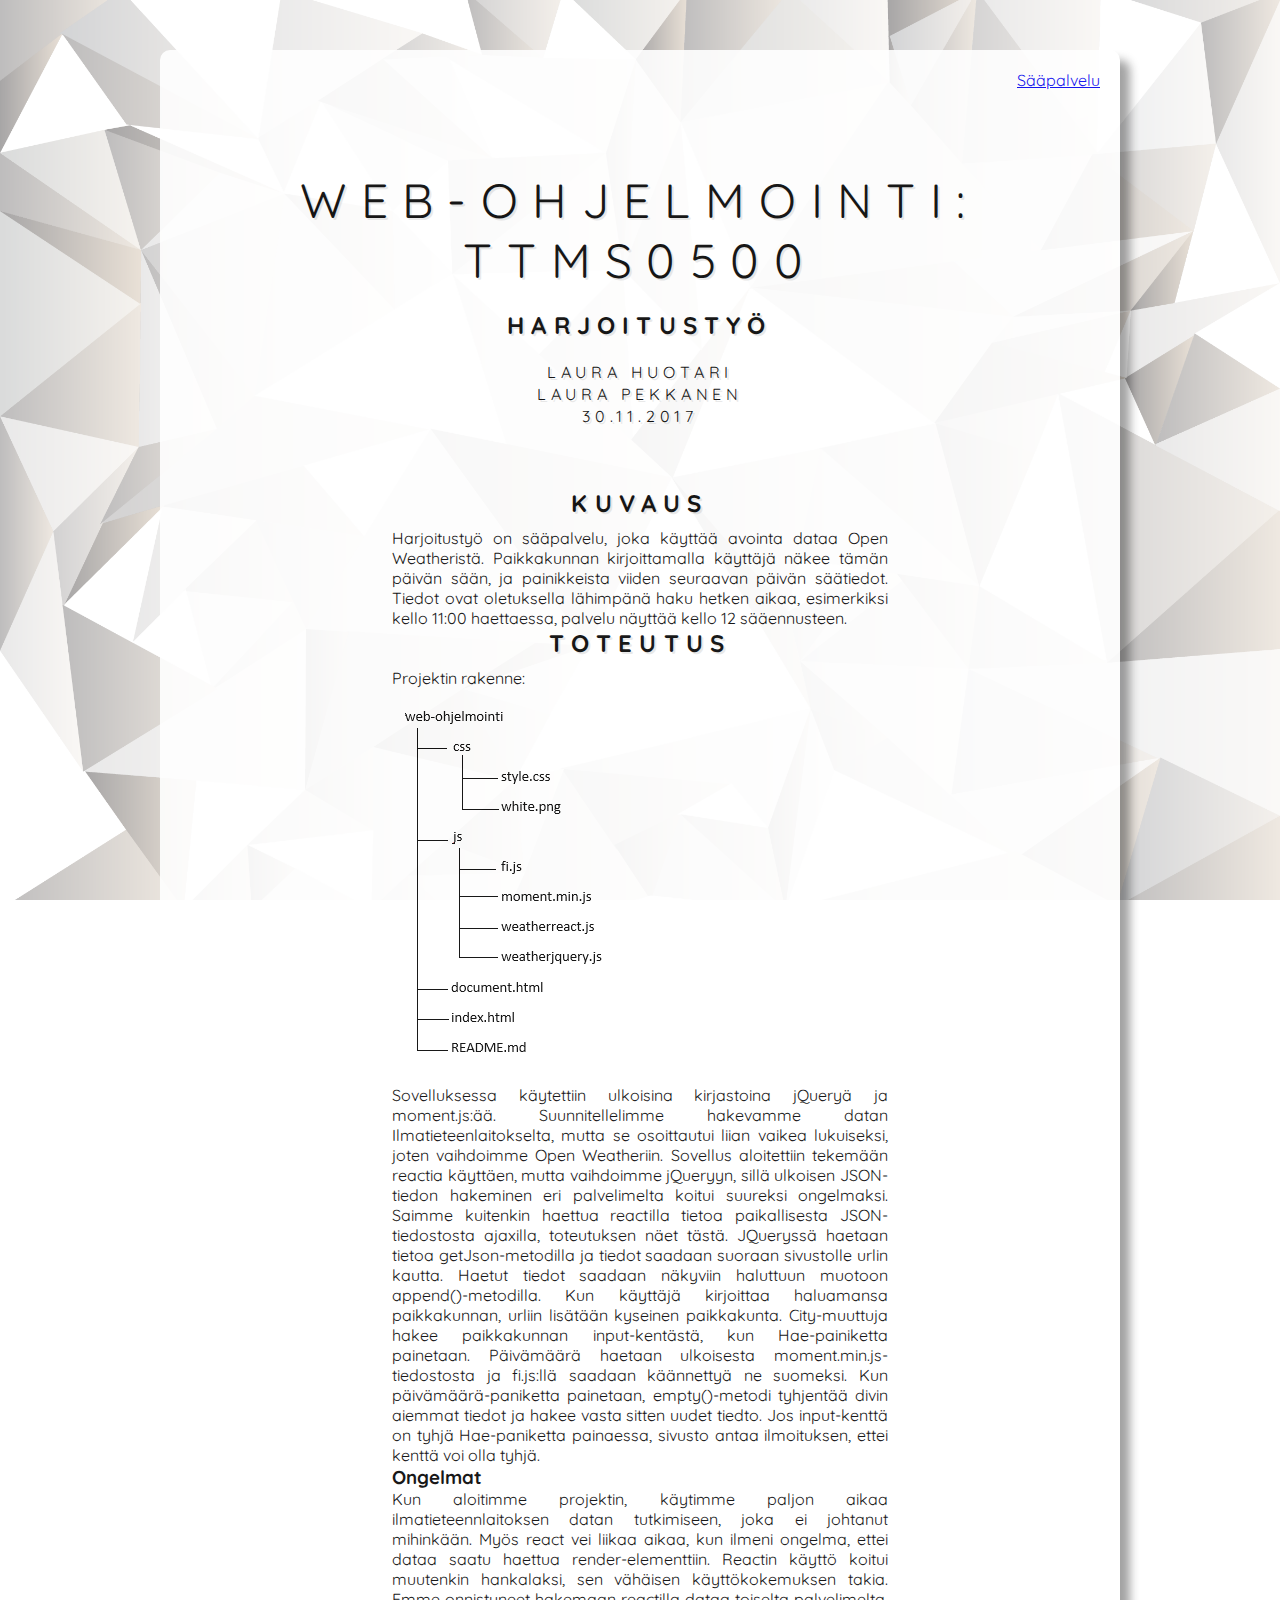
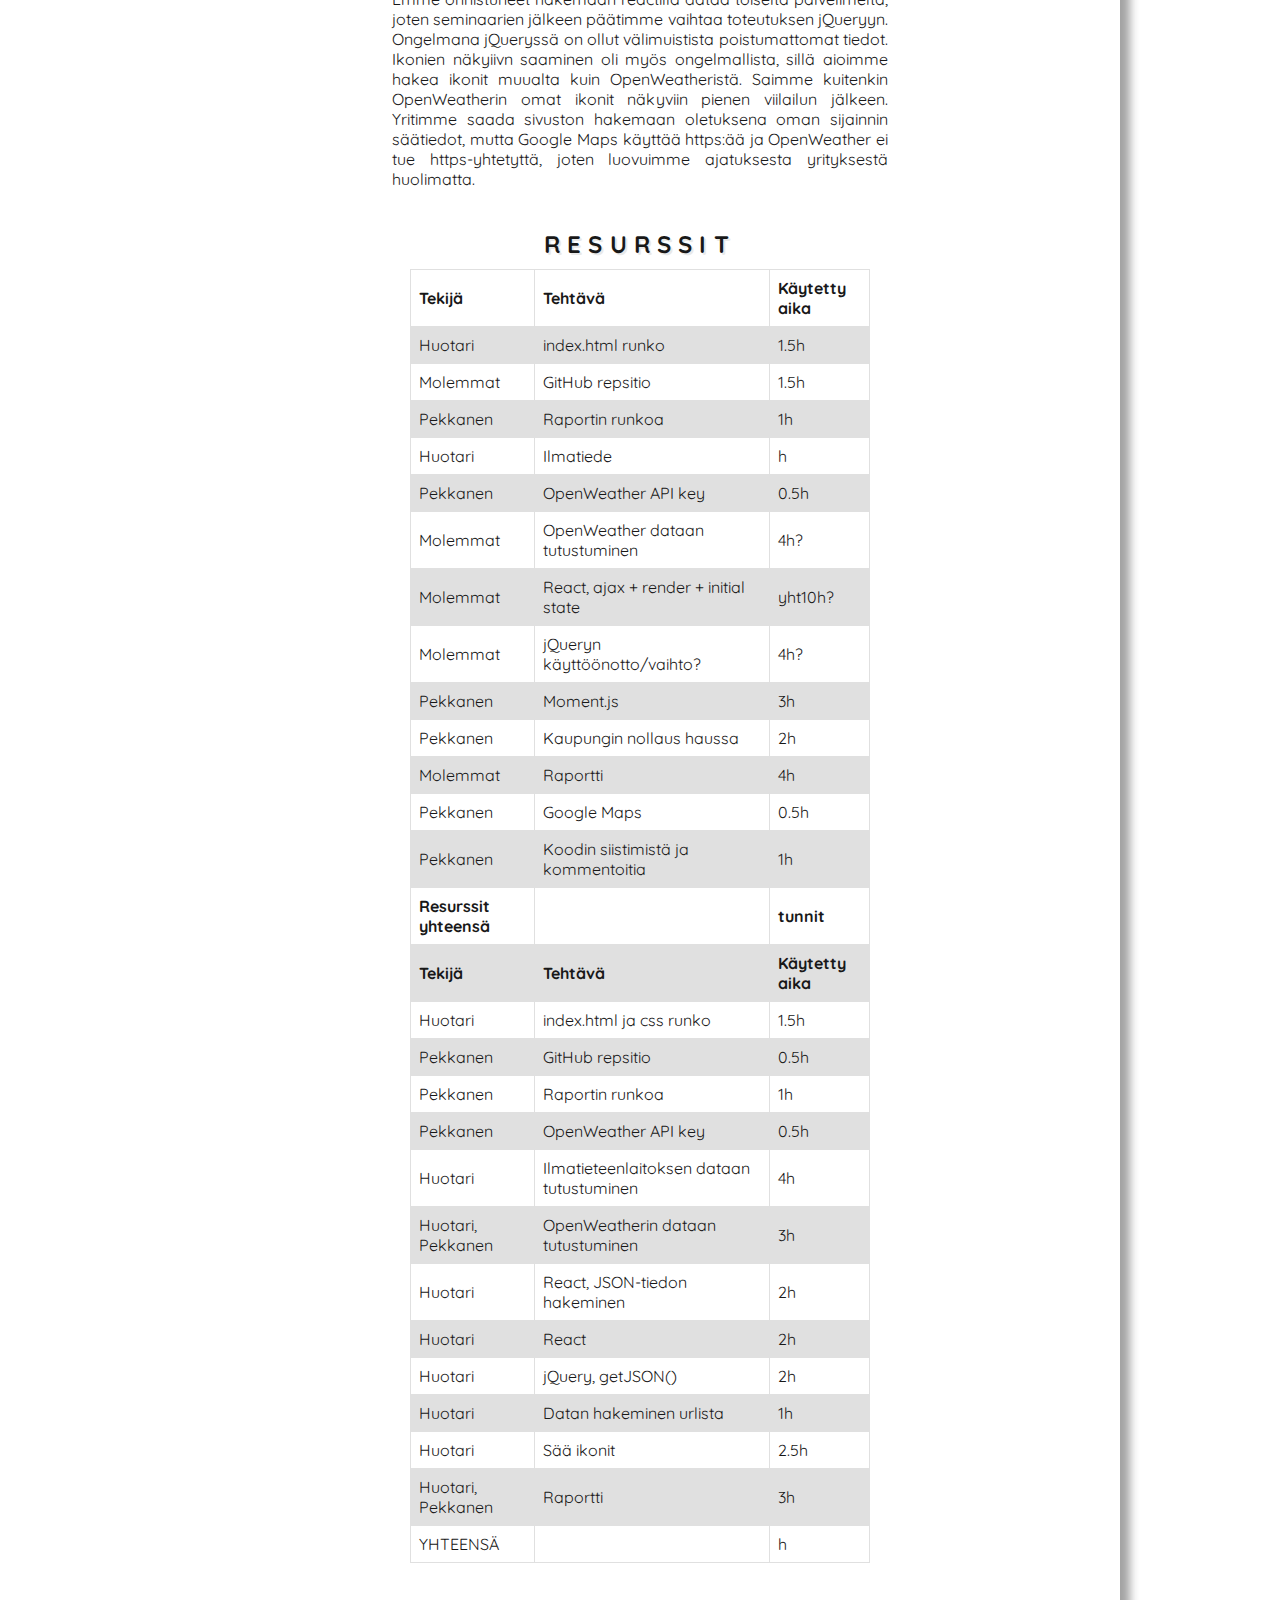
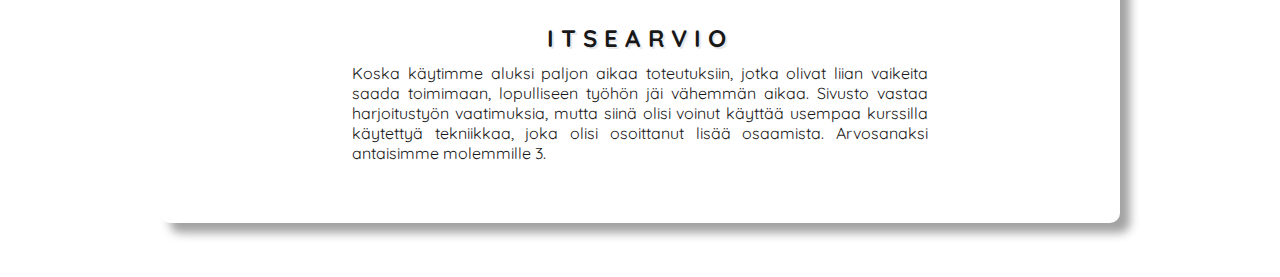
==== commit 59ee042f: "edit document" ====
--- a/document.html
+++ b/document.html
@@ -31,15 +31,6 @@
                     <h3>Ongelmat</h3>
                     <p>Kun aloitimme projektin, käytimme paljon aikaa ilmatieteennlaitoksen datan tutkimiseen, joka ei johtanut mihinkään. Myös react vei liikaa aikaa, kun ilmeni ongelma, ettei dataa saatu haettua render-elementtiin. Reactin käyttö koitui muutenkin hankalaksi, sen vähäisen käyttökokemuksen takia. Emme onnistuneet hakemaan reactilla dataa toiselta palvelimelta, joten seminaarien jälkeen päätimme vaihtaa toteutuksen jQueryyn. Ongelmana jQueryssä on ollut välimuistista poistumattomat tiedot. Ikonien näkyiivn saaminen oli myös ongelmallista, sillä aioimme hakea ikonit muualta kuin OpenWeatheristä. Saimme kuitenkin OpenWeatherin omat ikonit näkyviin pienen viilailun jälkeen. Yritimme saada sivuston hakemaan oletuksena oman sijainnin säätiedot, mutta Google Maps käyttää https:ää ja OpenWeather ei tue https-yhtetyttä, joten luovuimme ajatuksesta yrityksestä huolimatta.</p>
                 </article>
-
-                <p>Harjoitustyö on sääpalvelu, joka käyttää avointa dataa Open Weatheristä. Paikkakunnan kirjoittamalla käyttäjä näkee tämän päivän sään, ja painikkeista viiden seuraavan päivän säätiedot. Tiedot ovat oletuksella lähimpänä haku hetken aikaa, esimerkiksi kello 11:00 haettaessa, palvelu näyttää kello 12 sääennusteen.</p>
-                <h2>Toteutus</h2>
-                <p>Projektin rakenne:</p>
-                <img src="css/rakenne_webohjelmointi.PNG" alt="rakenne"/>
-                <p>Sovelluksessa käytettiin ulkoisina kirjastoina jQueryä ja moment.js:ää. Suunnitellelimme hakevamme datan Ilmatieteenlaitokselta, mutta se osoittautui liian vaikea lukuiseksi, joten vaihdoimme Open Weatheriin. Sovellus aloitettiin tekemään reactia käyttäen, mutta vaihdoimme jQueryyn, sillä ulkoisen JSON-tiedon hakeminen eri palvelimelta koitui suureksi ongelmaksi. Saimme kuitenkin haettua reactilla tietoa paikallisesta JSON-tiedostosta ajaxilla, toteutuksen näet <a href="index_react.html">tästä</a>. JQueryssä haetaan tietoa getJson-metodilla ja tiedot saadaan suoraan sivustolle urlin kautta. Haetut tiedot saadaan näkyviin haluttuun muotoon append()-metodilla. Kun käyttäjä kirjoittaa haluamansa paikkakunnan, urliin lisätään kyseinen paikkakunta. City-muuttuja hakee paikkakunnan input-kentästä, kun Hae-painiketta painetaan. Päivämäärä haetaan ulkoisesta moment.min.js-tiedostosta ja fi.js:llä saadaan käännettyä ne suomeksi. Kun päivämäärä-paniketta painetaan, empty()-metodi tyhjentää divin aiemmat tiedot ja hakee vasta sitten uudet tiedto. Jos input-kenttä on tyhjä Hae-paniketta painaessa, sivusto antaa ilmoituksen, ettei kenttä voi olla tyhjä.</p>
-                <h3>Ongelmat</h3>
-                <p>Kun aloitimme projektin, käytimme paljon aikaa ilmatieteennlaitoksen datan tutkimiseen, joka ei johtanut mihinkään. Myös react vei liikaa aikaa, kun ilmeni ongelma, ettei dataa saatu haettua render-elementtiin. Reactin käyttö koitui muutenkin hankalaksi, sen vähäisen käyttökokemuksen takia. Emme onnistuneet hakemaan reactilla dataa toiselta palvelimelta, joten seminaarien jälkeen päätimme vaihtaa toteutuksen jQueryyn. Ongelmana jQueryssä on ollut välimuistista poistumattomat tiedot. Ikonien näkyiivn saaminen oli myös ongelmallista, sillä aioimme hakea ikonit muualta kuin OpenWeatheristä. Saimme kuitenkin OpenWeatherin omat ikonit näkyviin pienen viilailun jälkeen. Yritimme saada sivuston hakemaan oletuksena oman sijainnin säätiedot, mutta Google Maps käyttää https:ää ja OpenWeather ei tue https-yhtetyttä, joten luovuimme ajatuksesta yrityksestä huolimatta.</p>
-
                 <h2>Resurssit</h2>
                 <table>
                   <tr>
--- a/css/style.css
+++ b/css/style.css
@@ -71,7 +71,11 @@
 button:hover {
     box-shadow: 5px 5px 5px #d9d9d9;
     border-radius: 10px;
-    background-color: lightgrey;
+    background-color: darkgray;
+}
+
+button:active, .activated {
+    background-color: darkgray;
 }
 
 section {
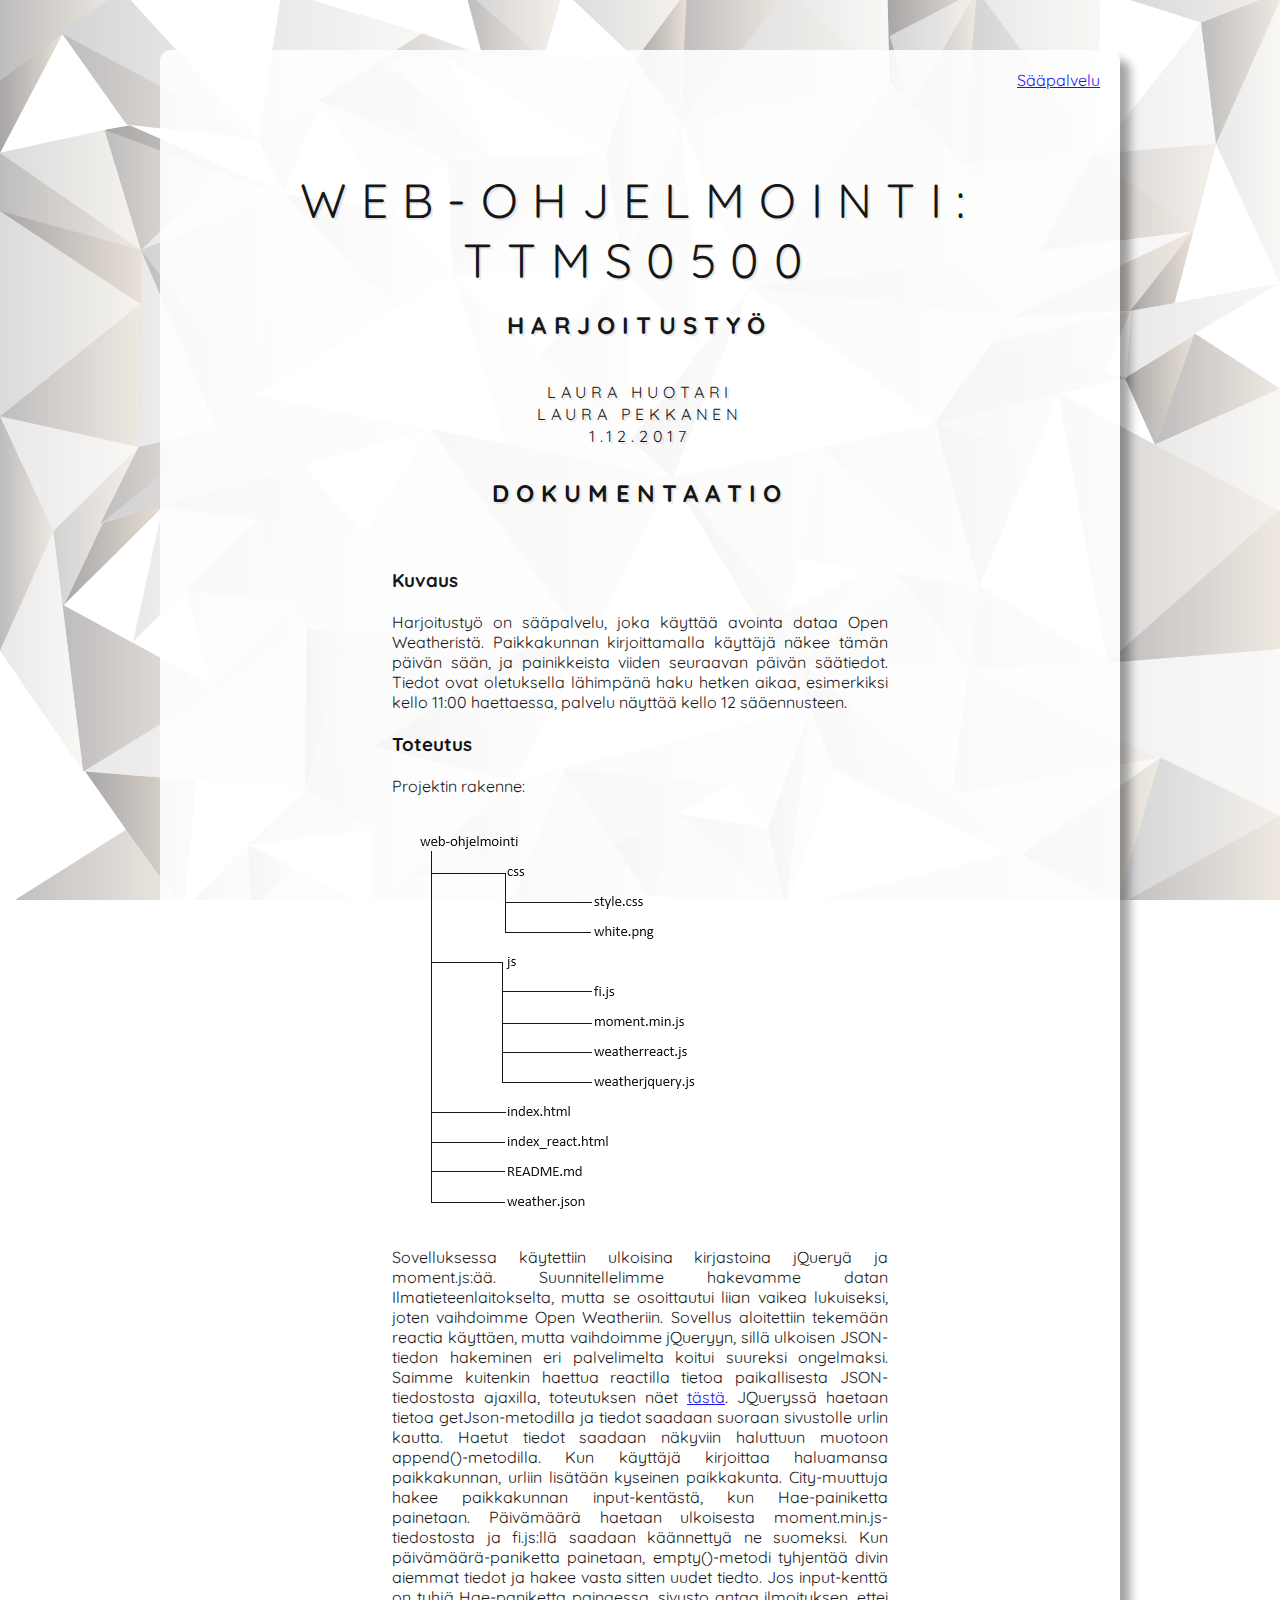
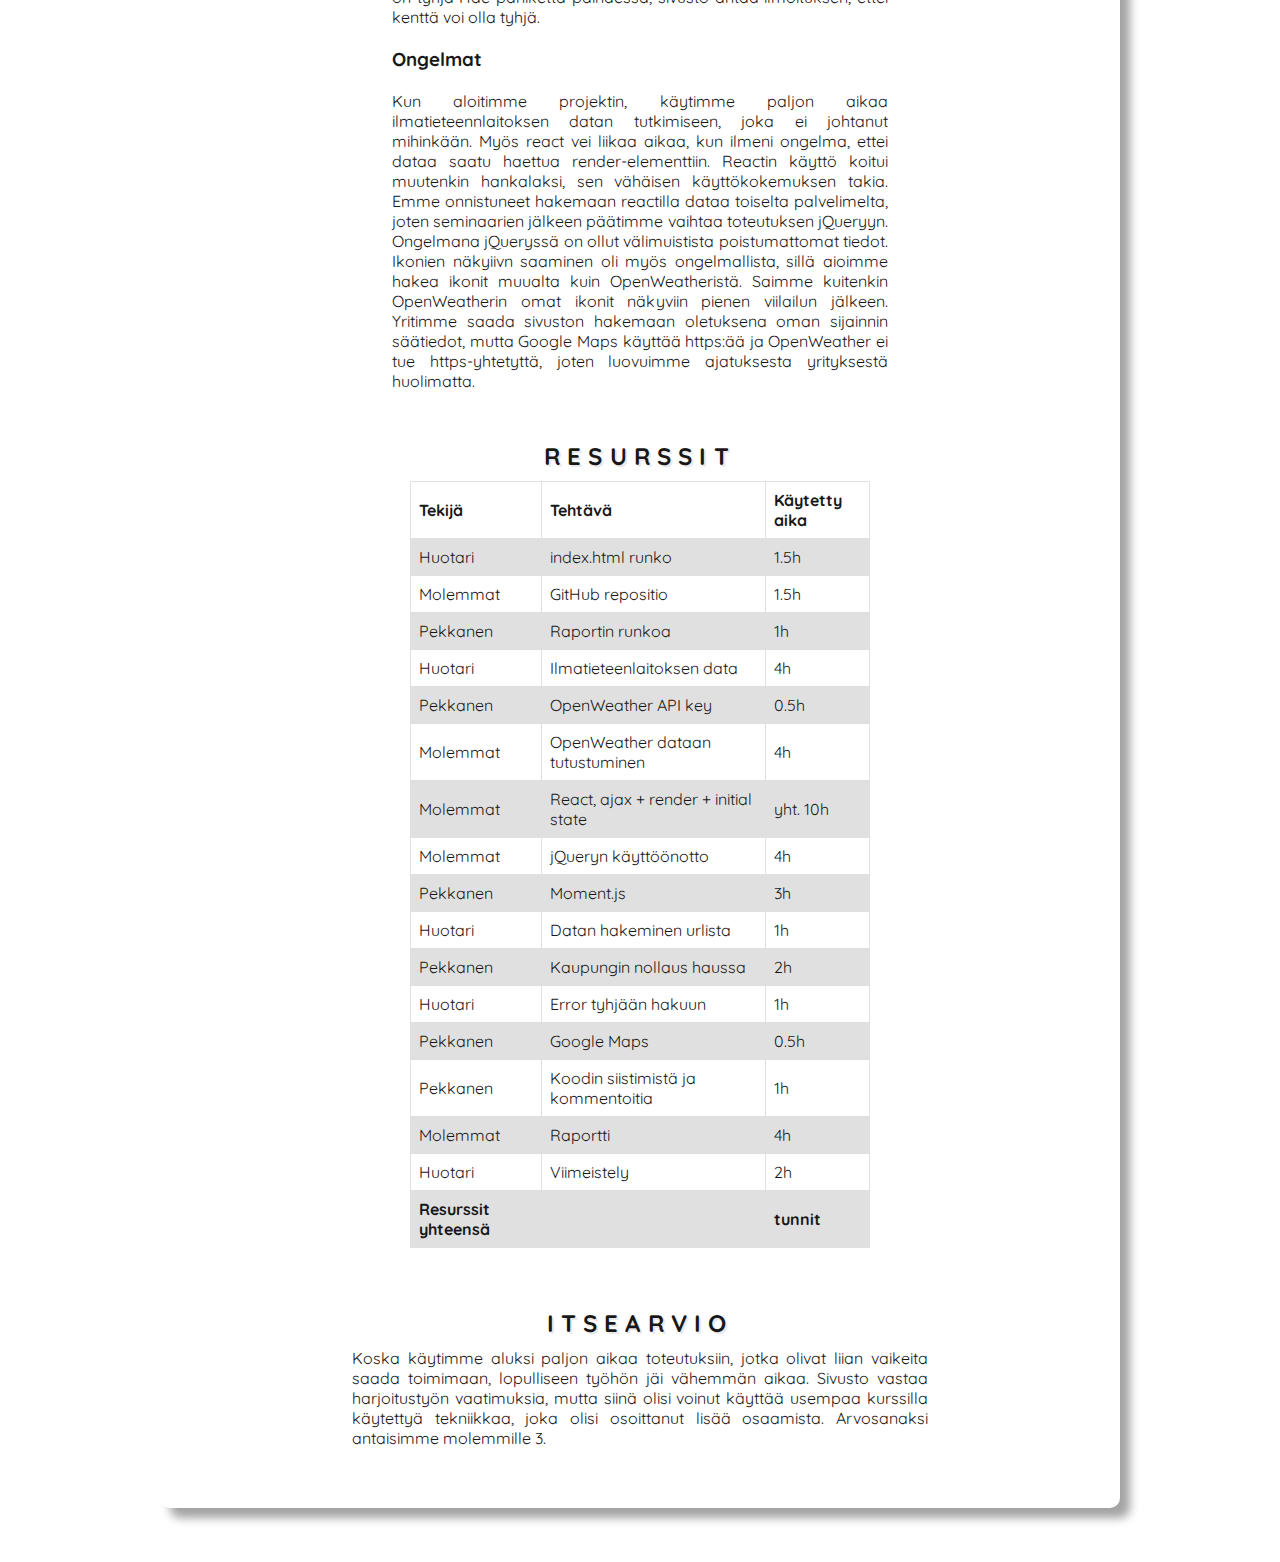
==== commit 83bae869: "edit document" ====
--- a/document.html
+++ b/document.html
@@ -17,17 +17,17 @@
                 <h2>Harjoitustyö</h2><br>
                 <p>Laura Huotari</p>
                 <p>Laura Pekkanen</p>
-                <p>30.11.2017</p>
+                <p>1.12.2017</p>
             </section>
             <main>
-            <article>
-                <h2>Kuvaus</h2>
-
+                <h2>Dokumentaatio</h2>
+                <article>
+                    <h3>Kuvaus</h3>
                     <p>Harjoitustyö on sääpalvelu, joka käyttää avointa dataa Open Weatheristä. Paikkakunnan kirjoittamalla käyttäjä näkee tämän päivän sään, ja painikkeista viiden seuraavan päivän säätiedot. Tiedot ovat oletuksella lähimpänä haku hetken aikaa, esimerkiksi kello 11:00 haettaessa, palvelu näyttää kello 12 sääennusteen.</p>
-                    <h2>Toteutus</h2>
+                    <h3>Toteutus</h3>
                     <p>Projektin rakenne:</p>
-                    <img src="css/rakenne_webohjelmointi.PNG" alt="rakenne"/>
-                    <p>Sovelluksessa käytettiin ulkoisina kirjastoina jQueryä ja moment.js:ää. Suunnitellelimme hakevamme datan Ilmatieteenlaitokselta, mutta se osoittautui liian vaikea lukuiseksi, joten vaihdoimme Open Weatheriin. Sovellus aloitettiin tekemään reactia käyttäen, mutta vaihdoimme jQueryyn, sillä ulkoisen JSON-tiedon hakeminen eri palvelimelta koitui suureksi ongelmaksi. Saimme kuitenkin haettua reactilla tietoa paikallisesta JSON-tiedostosta ajaxilla, toteutuksen näet tästä. JQueryssä haetaan tietoa getJson-metodilla ja tiedot saadaan suoraan sivustolle urlin kautta. Haetut tiedot saadaan näkyviin haluttuun muotoon append()-metodilla. Kun käyttäjä kirjoittaa haluamansa paikkakunnan, urliin lisätään kyseinen paikkakunta. City-muuttuja hakee paikkakunnan input-kentästä, kun Hae-painiketta painetaan. Päivämäärä haetaan ulkoisesta moment.min.js-tiedostosta ja fi.js:llä saadaan käännettyä ne suomeksi. Kun päivämäärä-paniketta painetaan, empty()-metodi tyhjentää divin aiemmat tiedot ja hakee vasta sitten uudet tiedto. Jos input-kenttä on tyhjä Hae-paniketta painaessa, sivusto antaa ilmoituksen, ettei kenttä voi olla tyhjä.</p>
+                    <img src="css/rakenne2.0.png" alt="rakenne"/>
+                    <p>Sovelluksessa käytettiin ulkoisina kirjastoina jQueryä ja moment.js:ää. Suunnitellelimme hakevamme datan Ilmatieteenlaitokselta, mutta se osoittautui liian vaikea lukuiseksi, joten vaihdoimme Open Weatheriin. Sovellus aloitettiin tekemään reactia käyttäen, mutta vaihdoimme jQueryyn, sillä ulkoisen JSON-tiedon hakeminen eri palvelimelta koitui suureksi ongelmaksi. Saimme kuitenkin haettua reactilla tietoa paikallisesta JSON-tiedostosta ajaxilla, toteutuksen näet <a href="index_react.html" style="" ><u>tästä</u></a>. JQueryssä haetaan tietoa getJson-metodilla ja tiedot saadaan suoraan sivustolle urlin kautta. Haetut tiedot saadaan näkyviin haluttuun muotoon append()-metodilla. Kun käyttäjä kirjoittaa haluamansa paikkakunnan, urliin lisätään kyseinen paikkakunta. City-muuttuja hakee paikkakunnan input-kentästä, kun Hae-painiketta painetaan. Päivämäärä haetaan ulkoisesta moment.min.js-tiedostosta ja fi.js:llä saadaan käännettyä ne suomeksi. Kun päivämäärä-paniketta painetaan, empty()-metodi tyhjentää divin aiemmat tiedot ja hakee vasta sitten uudet tiedto. Jos input-kenttä on tyhjä Hae-paniketta painaessa, sivusto antaa ilmoituksen, ettei kenttä voi olla tyhjä.</p>
                     <h3>Ongelmat</h3>
                     <p>Kun aloitimme projektin, käytimme paljon aikaa ilmatieteennlaitoksen datan tutkimiseen, joka ei johtanut mihinkään. Myös react vei liikaa aikaa, kun ilmeni ongelma, ettei dataa saatu haettua render-elementtiin. Reactin käyttö koitui muutenkin hankalaksi, sen vähäisen käyttökokemuksen takia. Emme onnistuneet hakemaan reactilla dataa toiselta palvelimelta, joten seminaarien jälkeen päätimme vaihtaa toteutuksen jQueryyn. Ongelmana jQueryssä on ollut välimuistista poistumattomat tiedot. Ikonien näkyiivn saaminen oli myös ongelmallista, sillä aioimme hakea ikonit muualta kuin OpenWeatheristä. Saimme kuitenkin OpenWeatherin omat ikonit näkyviin pienen viilailun jälkeen. Yritimme saada sivuston hakemaan oletuksena oman sijainnin säätiedot, mutta Google Maps käyttää https:ää ja OpenWeather ei tue https-yhtetyttä, joten luovuimme ajatuksesta yrityksestä huolimatta.</p>
                 </article>
@@ -45,7 +45,7 @@
                   </tr>
                   <tr>
                     <td>Molemmat</td>
-                    <td>GitHub repsitio</td>
+                    <td>GitHub repositio</td>
                     <td>1.5h</td>
                   </tr>
                   <tr>
@@ -55,8 +55,8 @@
                   </tr>
                     <tr>
                     <td>Huotari</td>
-                    <td>Ilmatiede</td>
-                    <td>h</td>
+                    <td>Ilmatieteenlaitoksen data</td>
+                    <td>4h</td>
                   </tr>
                   <tr>
                     <td>Pekkanen</td>
@@ -66,17 +66,17 @@
                     <tr>
                     <td>Molemmat</td>
                     <td>OpenWeather dataan tutustuminen</td>
-                    <td>4h?</td>
+                    <td>4h</td>
                   </tr>
                     <tr>
                     <td>Molemmat</td>
                     <td>React, ajax + render + initial state</td>
-                    <td>yht10h?</td>
+                    <td>yht. 10h</td>
                   </tr>
                     <tr>
                     <td>Molemmat</td>
-                    <td>jQueryn käyttöönotto/vaihto?</td>
-                    <td>4h?</td>
+                    <td>jQueryn käyttöönotto</td>
+                    <td>4h</td>
                   </tr>
                     <tr>
                     <td>Pekkanen</td>
@@ -84,15 +84,20 @@
                     <td>3h</td>
                   </tr>
                     <tr>
+                    <td>Huotari</td>
+                    <td>Datan hakeminen urlista</td>
+                    <td>1h</td>
+                  </tr>
+                    <tr>
                     <td>Pekkanen</td>
                     <td>Kaupungin nollaus haussa</td>
                     <td>2h</td>
                   </tr>
                     <tr>
-                    <td>Molemmat</td>
-                    <td>Raportti</td>
-                    <td>4h</td>
-                  </tr>
+                    <td>Huotari</td>
+                    <td>Error tyhjään hakuun</td>
+                    <td>1h</td>
+                    </tr>
                     <tr>
                     <td>Pekkanen</td>
                     <td>Google Maps</td>
@@ -102,83 +107,25 @@
                     <td>Pekkanen</td>
                     <td>Koodin siistimistä ja kommentoitia</td>
                     <td>1h</td>
+                    </tr>
+                    <tr>
+                    <td>Molemmat</td>
+                    <td>Raportti</td>
+                    <td>4h</td>
                   </tr>
+                    <tr>
+                    <td>Huotari</td>
+                    <td>Viimeistely</td>
+                    <td>2h</td>
+                    </tr>
                     <tr>
                     <td><b>Resurssit yhteensä</b></td>
                     <td></td>
                     <td><b>tunnit</b></td>
                   </tr>
-                    <tr>
-                        <th>Tekijä</th>
-                        <th>Tehtävä</th>
-                        <th>Käytetty aika</th>
-                    </tr>
-                    <tr>
-                        <td>Huotari</td>
-                        <td>index.html ja css runko</td>
-                        <td>1.5h</td>
-                    </tr>
-                    <tr>
-                        <td>Pekkanen</td>
-                        <td>GitHub repsitio</td>
-                        <td>0.5h</td>
-                    </tr>
-                    <tr>
-                        <td>Pekkanen</td>
-                        <td>Raportin runkoa</td>
-                        <td>1h</td>
-                    </tr>
-                    <tr>
-                        <td>Pekkanen</td>
-                        <td>OpenWeather API key</td>
-                        <td>0.5h</td>
-                    </tr>
-                    <tr>
-                        <td>Huotari</td>
-                        <td>Ilmatieteenlaitoksen dataan tutustuminen</td>
-                        <td>4h</td>
-                    </tr>
-                    <tr>
-                        <td>Huotari, Pekkanen</td>
-                        <td>OpenWeatherin dataan tutustuminen</td>
-                        <td>3h</td>
-                    </tr>
-                    <tr>
-                        <td>Huotari</td>
-                        <td>React, JSON-tiedon hakeminen</td>
-                        <td>2h</td>
-                    </tr>
-                    <tr>
-                        <td>Huotari</td>
-                        <td>React</td>
-                        <td>2h</td>
-                    </tr>
-                    <tr>
-                        <td>Huotari</td>
-                        <td>jQuery, getJSON()</td>
-                        <td>2h</td>
-                    </tr>
-                    <tr>
-                        <td>Huotari</td>
-                        <td>Datan hakeminen urlista</td>
-                        <td>1h</td>
-                    </tr>
-                    <tr>
-                        <td>Huotari</td>
-                        <td>Sää ikonit</td>
-                        <td>2.5h</td>
-                    </tr>
-                    <tr>
-                        <td>Huotari, Pekkanen</td>
-                        <td>Raportti</td>
-                        <td>3h</td>
-                    </tr>
-                    <tr>
-                        <td style="text-transform:uppercase">Yhteensä</td>
-                        <td></td>
-                        <td>h</td>
-                    </tr>
+                
                 </table>
+                
                 <h2>Itsearvio</h2>
                 <p>Koska käytimme aluksi paljon aikaa toteutuksiin, jotka olivat liian vaikeita saada toimimaan, lopulliseen työhön jäi vähemmän aikaa. Sivusto vastaa harjoitustyön vaatimuksia, mutta siinä olisi voinut käyttää usempaa kurssilla käytettyä tekniikkaa, joka olisi osoittanut lisää osaamista. Arvosanaksi antaisimme molemmille 3.</p>
             </main>
--- a/css/style.css
+++ b/css/style.css
@@ -96,6 +96,7 @@
     text-transform: uppercase;
     text-shadow: 2px 2px #e7e7e7;
     letter-spacing: 0.3em;
+    margin-bottom: 20px;
 }
 
 
@@ -112,8 +113,14 @@
     margin: 20px;
 }
 
-article h2 {
+article h3 {
     padding: 30px auto 30px auto;
+    margin: 20px auto;
+}
+
+
+article p {
+    margin-bottom: 10px;
 }
 
 main {
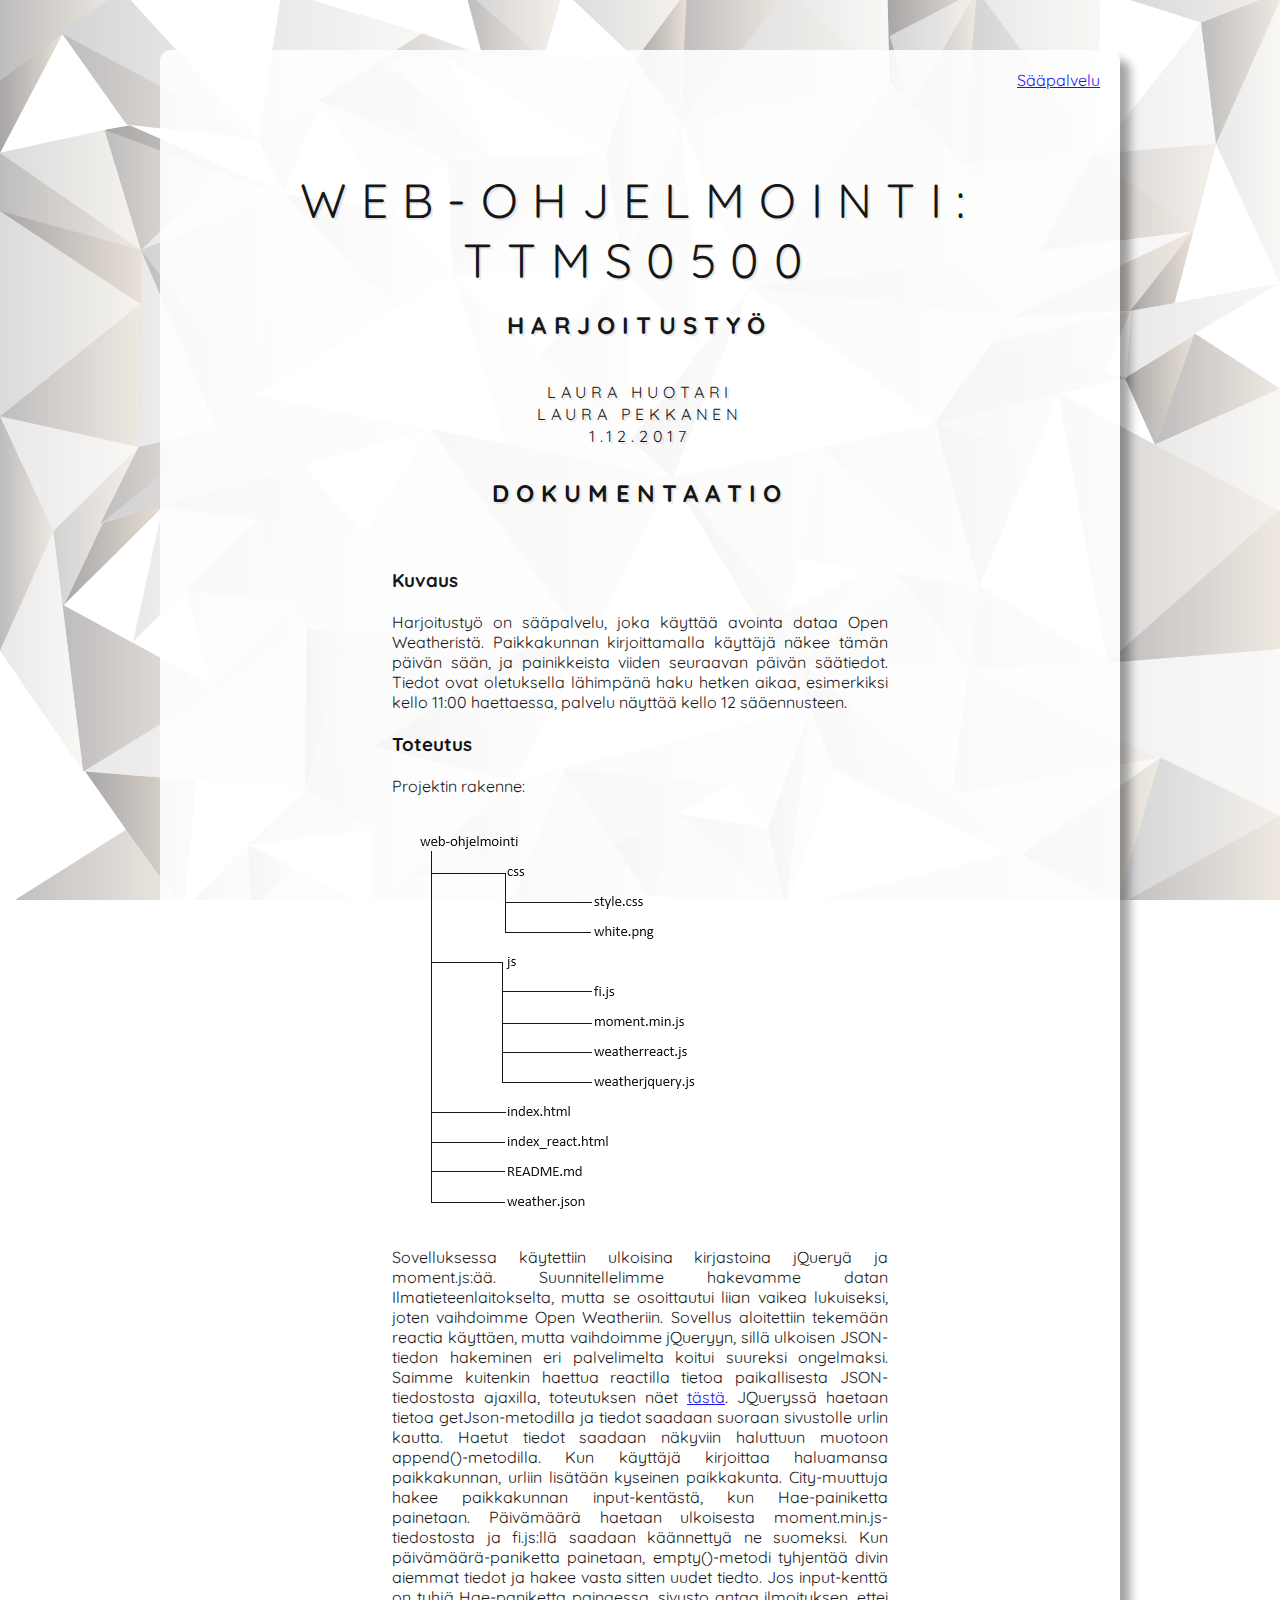
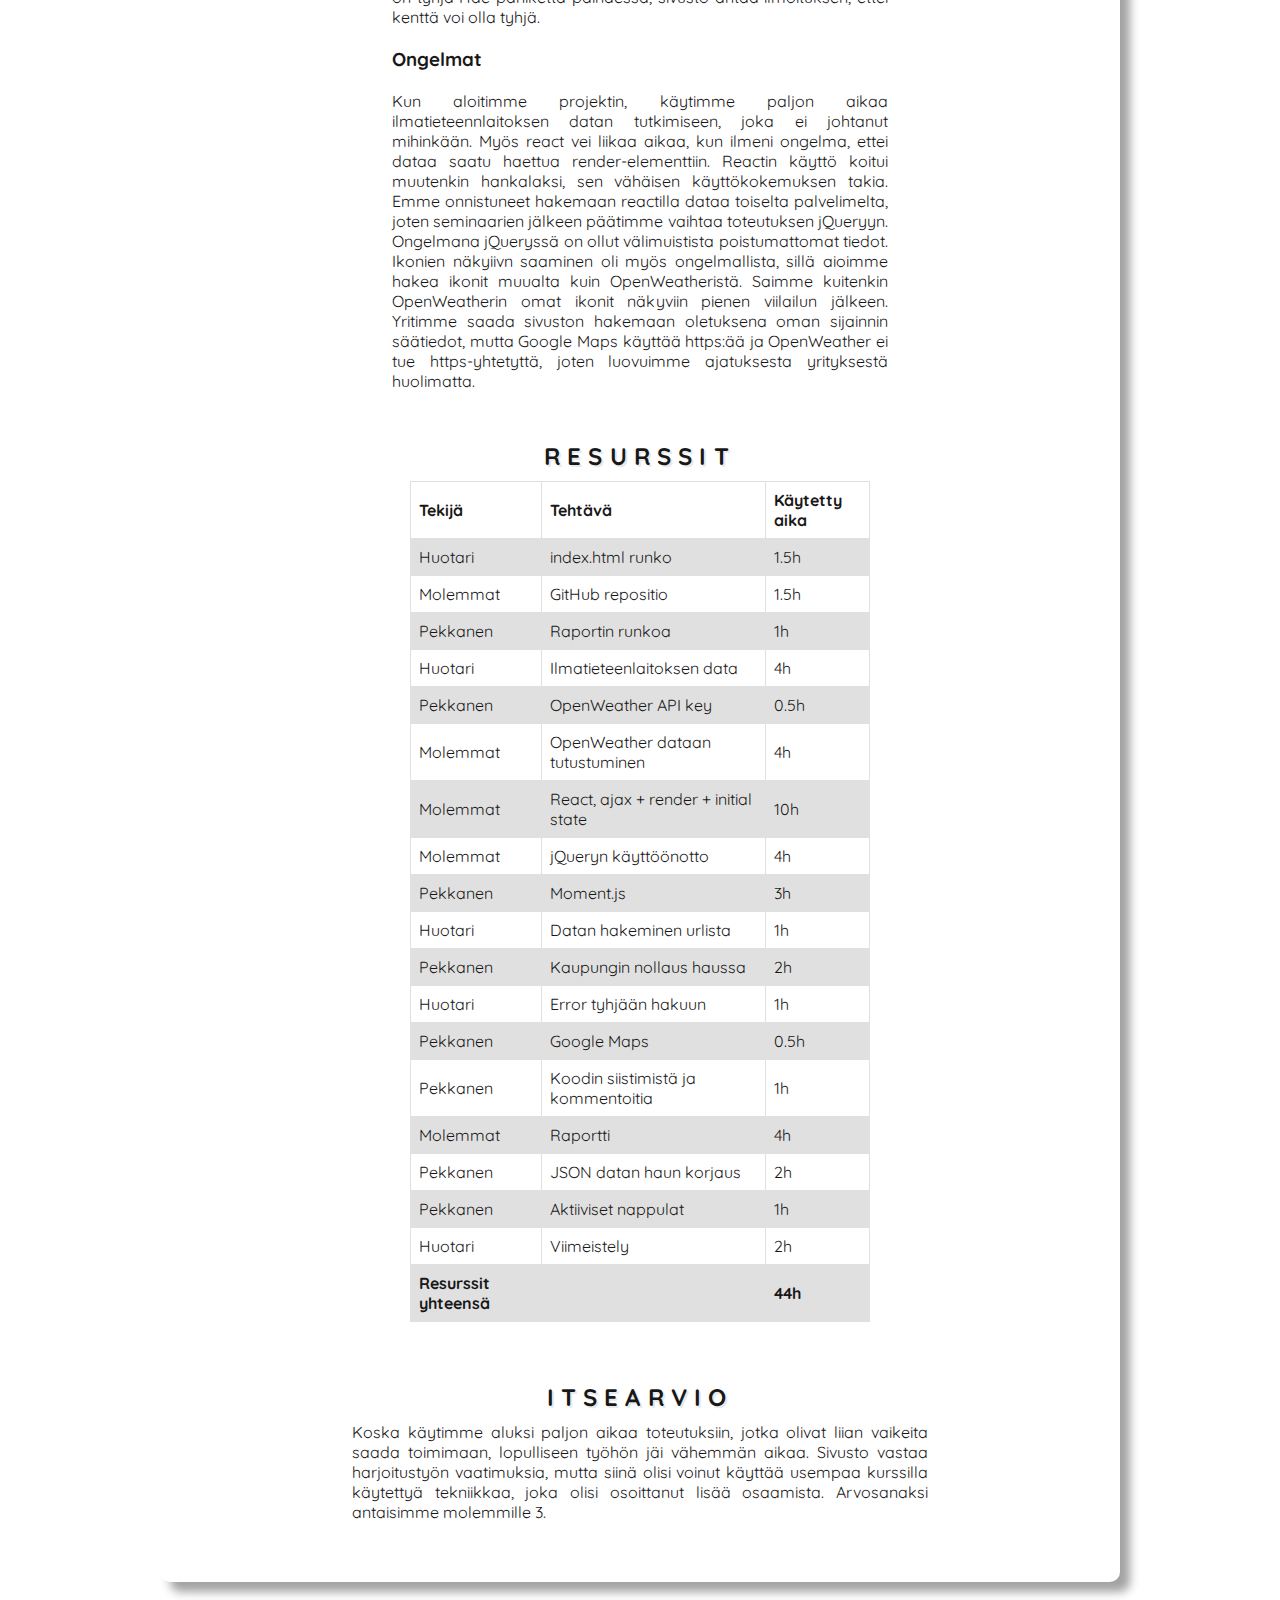
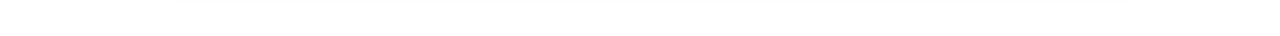
==== commit 3b62ac84: "edit document" ====
--- a/document.html
+++ b/document.html
@@ -71,7 +71,7 @@
                     <tr>
                     <td>Molemmat</td>
                     <td>React, ajax + render + initial state</td>
-                    <td>yht. 10h</td>
+                    <td>10h</td>
                   </tr>
                     <tr>
                     <td>Molemmat</td>
@@ -114,6 +114,16 @@
                     <td>4h</td>
                   </tr>
                     <tr>
+                    <td>Pekkanen</td>
+                    <td>JSON datan haun korjaus</td>
+                    <td>2h</td>
+                  </tr>
+                    <tr>
+                    <td>Pekkanen</td>
+                    <td>Aktiiviset nappulat</td>
+                    <td>1h</td>
+                    </tr>
+                    <tr>
                     <td>Huotari</td>
                     <td>Viimeistely</td>
                     <td>2h</td>
@@ -121,7 +131,7 @@
                     <tr>
                     <td><b>Resurssit yhteensä</b></td>
                     <td></td>
-                    <td><b>tunnit</b></td>
+                    <td><b>44h</b></td>
                   </tr>
                 
                 </table>
